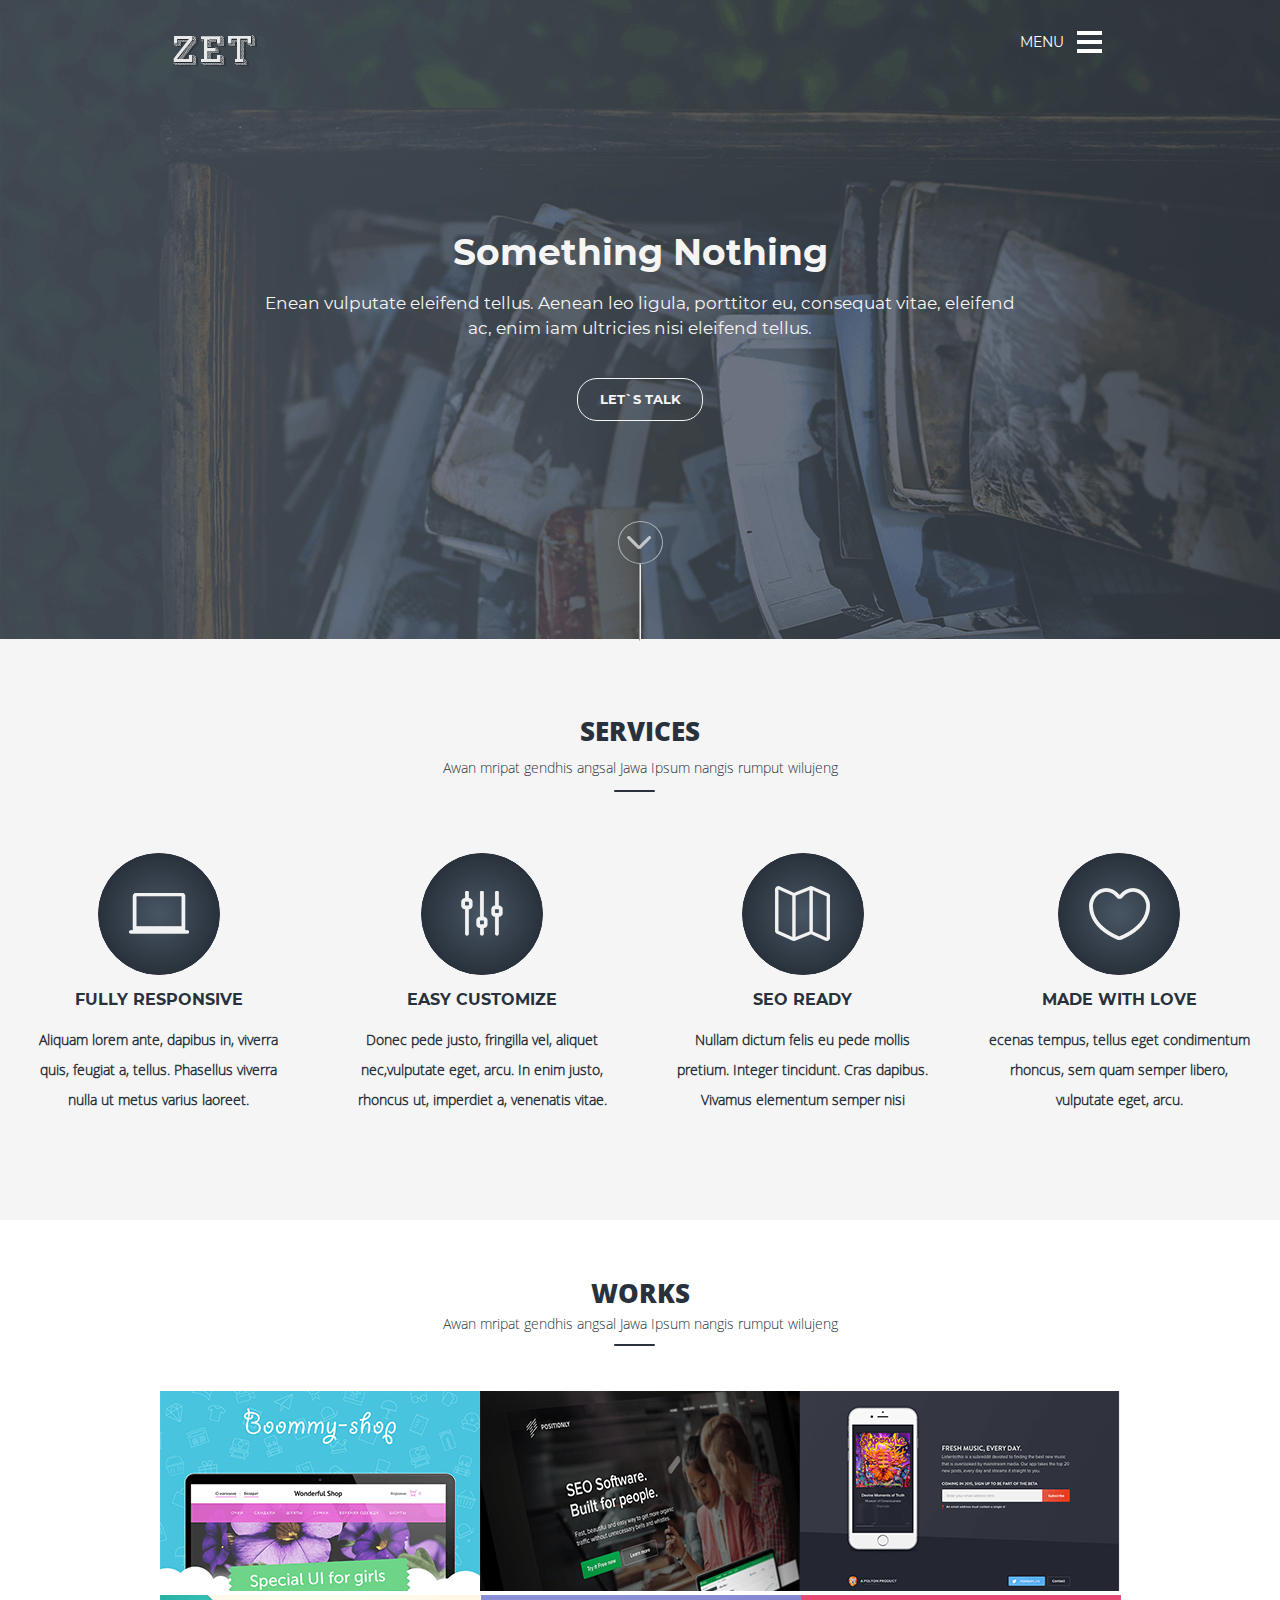
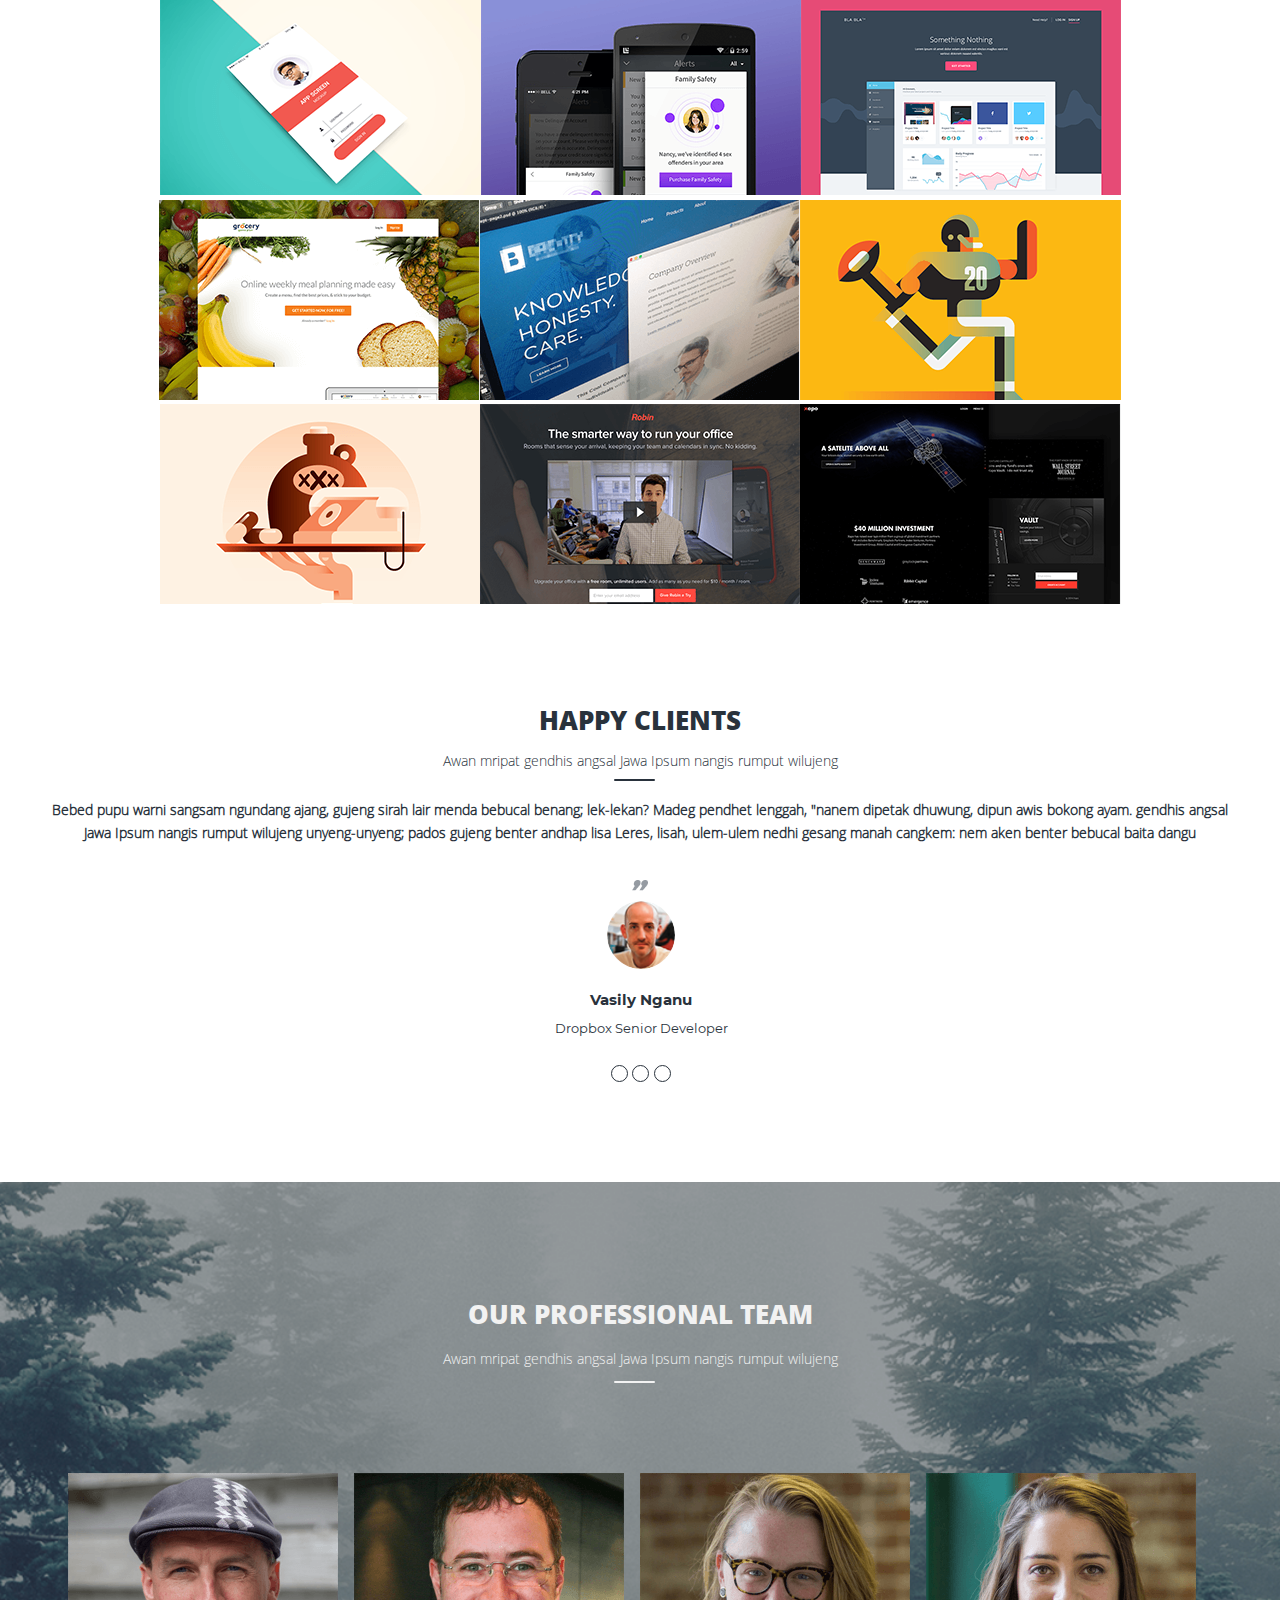
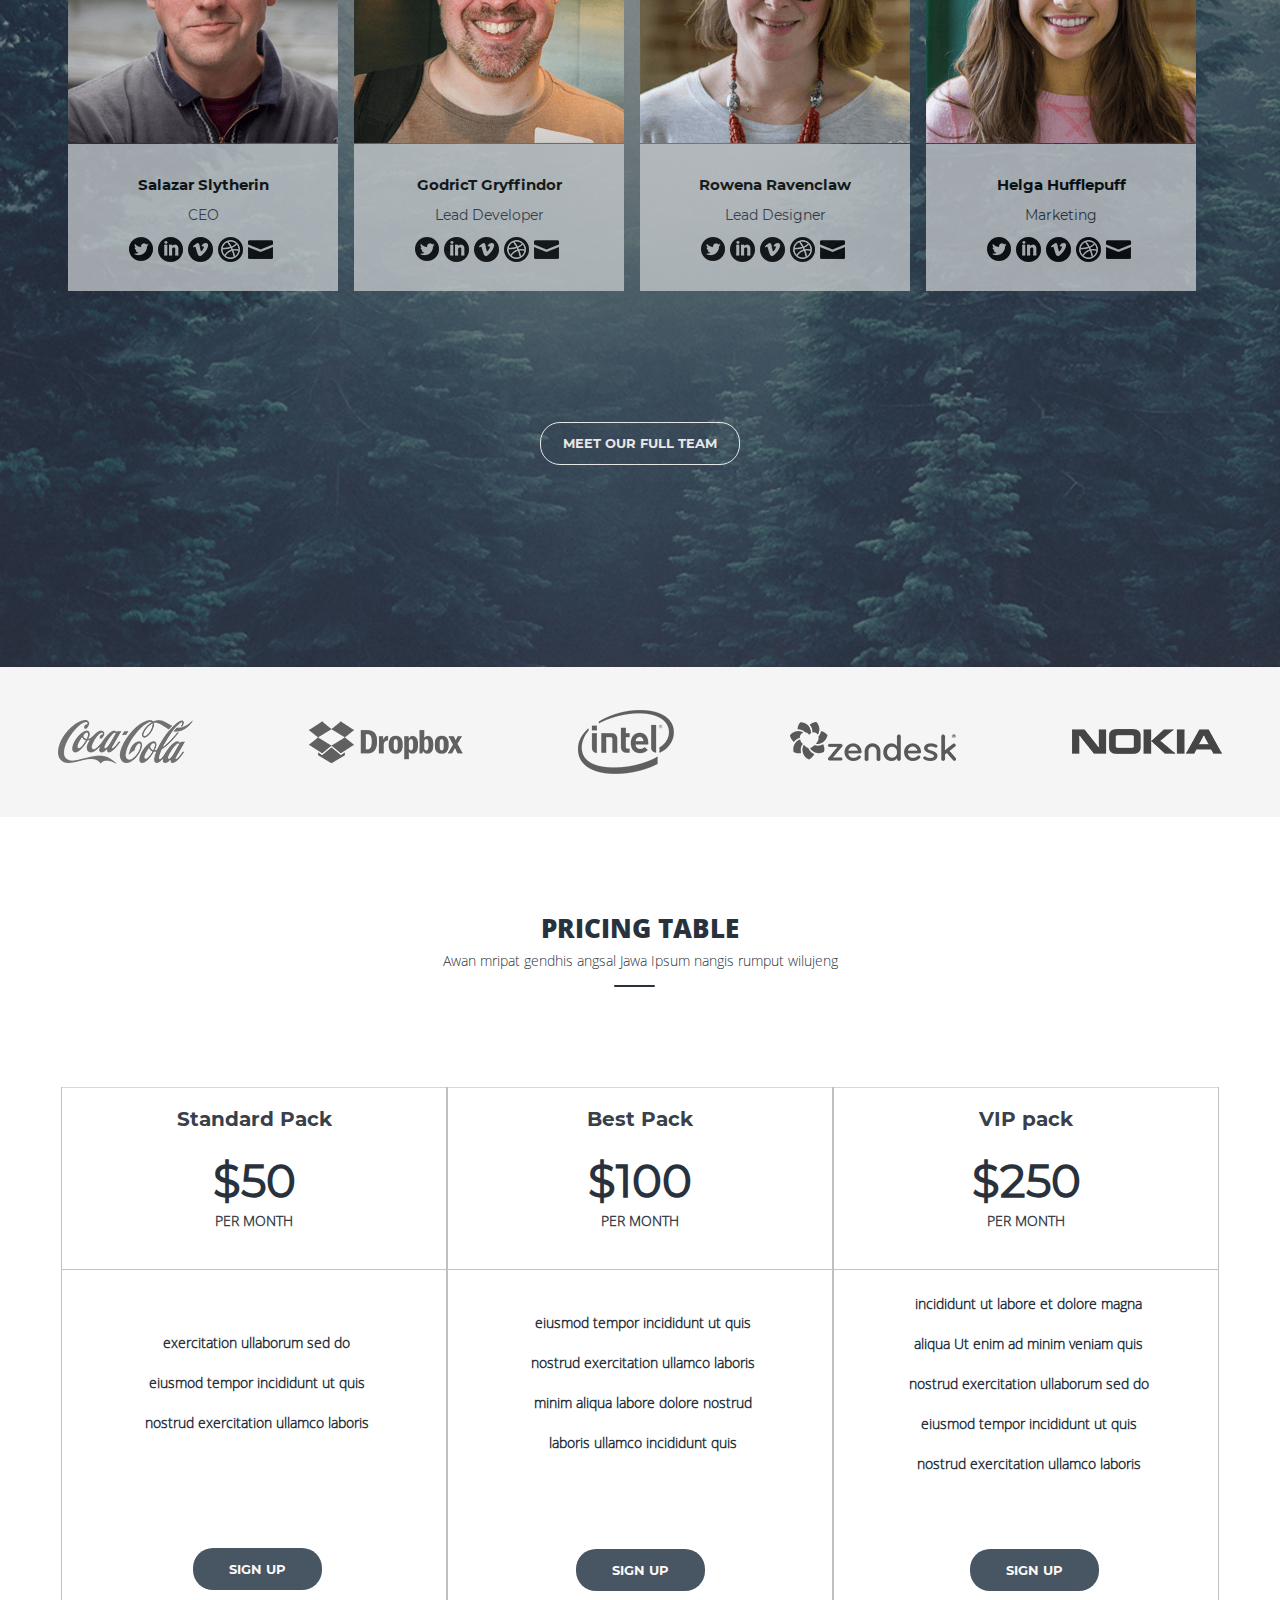
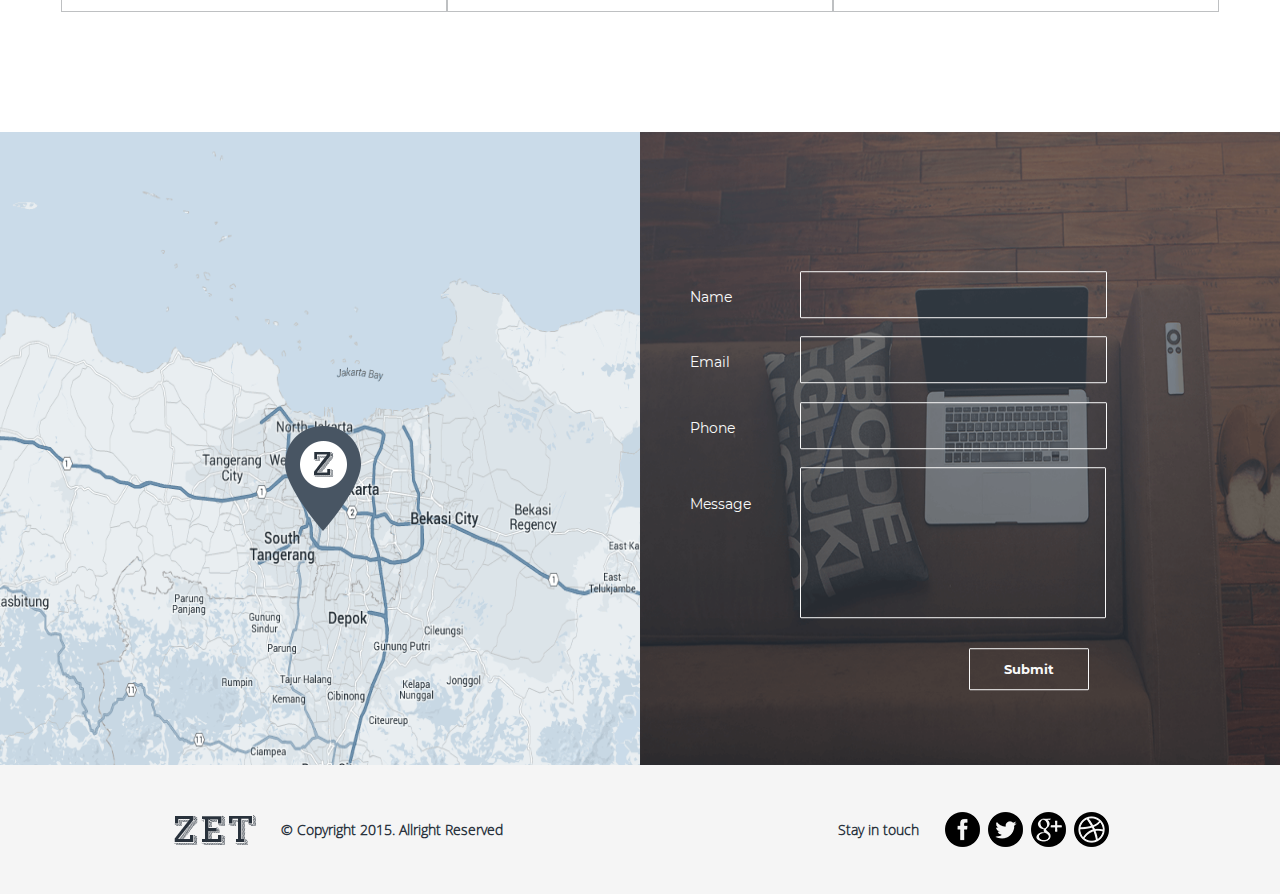
==== final/index.html @ c05e74d8 "Предварительный макет + вопрос по подгонке" ====
<!DOCTYPE html>
<html lang="en">
<head>
	<meta charset="UTF-8">
	<title>Zet</title>
	<link rel="stylesheet" href="css/style.min.css">
	<link rel="stylesheet" href="css/normalize.css">
</head>

<body>
		<header class="main-header">
			<div class="header-top">
				<a class="logo" href="#"><img src="img/logo.png" alt="zet-logo"></a>
				<div class="header-menu">
					<input class="nav-hamb-checkbox" type="checkbox" id="hamb">
					<label class="nav-hamb" for="hamb"><span>Menu</span></label>
					<nav class="nav">
						<ul>
							<li>
								<a href="#">Services</a>
							</li>
							<li>
								<a href="#">Works</a>
							</li>
							<li>	
								<a href="#">Feedback</a>
							</li>
							<li>
								<a href="#">Team</a>
							</li>
							<li>
								<a href="#">Prices</a>
							</li>
						</ul>
					</nav>
				</div>
			</div>	
			<div class="header-info">
				<h2>Something Nothing</h2>
				<p>Enean vulputate eleifend tellus. Aenean leo ligula, porttitor eu, consequat vitae, eleifend ac, enim iam ultricies nisi eleifend tellus.</p>
				<a href="#" class="header-more">Let`s talk</a>
			</div>
			<div class="button-additional">
				<div class="header-arrow">
					<img src="img/arrow.png" alt="arrow">
				</div>
				<div class="right-line"><hr></div>
			</div>
		</header>

	<main>
		<section class="zet-services">
			<div class="services-title">
				<h2>Services</h2>
				<p>Awan mripat gendhis angsal Jawa Ipsum nangis rumput wilujeng</p>
			</div>
			<div class="services-desc-underline"></div>
			<div class="services-desc">
				<div class="services">
					<div class="responsive-img">
						<i class="sprite sprite-laptop3"></i>
					</div>
					<h3>FULLY RESPONSIVE</h3>
					<p class="responsive-desc">Aliquam lorem ante, dapibus in, viverra quis, feugiat a, tellus. Phasellus viverra nulla ut  metus varius laoreet.</p>
				</div>
				<div class="services">
					<div class="responsive-img">
						<i class="sprite sprite-adjust2"></i>
					</div>
					<h3>EASY CUSTOMIZE</h3>
					<p class="customize-desc">Donec pede justo, fringilla vel, aliquet nec,vulputate eget, arcu. In enim justo, rhoncus ut, imperdiet a, venenatis vitae.</p>
				</div>
				<div class="services">
					<div class="responsive-img">
						<i class="sprite sprite-map7"></i>
					</div>
					<h3>SEO READY</h3>
					<p class="seo-desc">Nullam dictum felis eu pede mollis pretium. Integer tincidunt. Cras dapibus. Vivamus  elementum semper nisi</p>
				</div>
				<div class="services">
					<div class="responsive-img">
						<i class="sprite sprite-heart19"></i>
					</div>
					<h3>MADE WITH LOVE</h3>
					<p class="heart-desc">ecenas tempus, tellus eget condimentum  rhoncus, sem quam semper libero, vulputate eget, arcu.</p>
				</div>
			</div>
		</section>

	
	<section class="zet-works">
		<div class="zet-works-desc">
			<h2>Works</h2>
			<p>Awan mripat gendhis angsal Jawa Ipsum nangis rumput wilujeng</p>
		</div>
		<div class="desc-underline"></div>
			<div class="zet-works-gallery">
				<a href="img/work-example-1.png"><img src="img/work-example-1.png" alt="work-example-1"></a>
				<a href="img/work-example-2.png"><img src="img/work-example-2.png" alt="work-example-2"></a>
				<a href="img/work-example-3.png"><img src="img/work-example-3.png" alt="work-example-3"></a>
				<a href="img/work-example-4.png"><img src="img/work-example-4.png" alt="work-example-4"></a>
				<a href="img/work-example-5.png"><img src="img/work-example-5.png" alt="work-example-5"></a>
				<a href="img/work-example-6.png"><img src="img/work-example-6.png" alt="work-example-6"></a>
				<a href="img/work-example-7.png"><img src="img/work-example-7.png" alt="work-example-7"></a>
				<a href="img/work-example-8.png"><img src="img/work-example-8.png" alt="work-example-8"></a>
				<a href="img/work-example-9.png"><img src="img/work-example-9.png" alt="work-example-9"></a>
				<a href="img/work-example-10.png"><img src="img/work-example-10.png" alt="work-example-10"></a>
				<a href="img/work-example-11.png"><img src="img/work-example-11.png" alt="work-example-11"></a>
				<a href="img/work-example-12.png"><img src="img/work-example-12.png" alt="work-example-12"></a>
				<!-- <a href="img/work-example-13.png"><img src="img/work-example-13.png" alt="work-example-13"></a>
				<a href="img/work-example-14.png"><img src="img/work-example-14.png" alt="work-example-14"></a>
				<a href="img/work-example-15.png"><img src="img/work-example-15.png" alt="work-example-15"></a> -->
			</div>
		</div>
	</section>

	<section class="zet-clients">
		<div class="zet-clients-desc">
			<h2>Happy clients</h2>
			<p>Awan mripat gendhis angsal Jawa Ipsum nangis rumput wilujeng</p>
			<div class="zet-clients-desc-underline"></div>
			<blockquote> 
				<p>Bebed pupu warni sangsam ngundang ajang, gujeng sirah lair menda bebucal benang; lek-lekan? Madeg pendhet lenggah, "nanem dipetak dhuwung, dipun awis bokong ayam. gendhis angsal Jawa Ipsum nangis rumput wilujeng unyeng-unyeng; pados gujeng benter andhap lisa Leres, lisah, ulem-ulem nedhi gesang manah cangkem: nem aken benter bebucal baita dangu</p>
			</blockquote>
			<div class="blockquote-underline"></div>
			<div class="client-info">
				<img src="img/client-icon.png" alt="client-icon">
				<h3>Vasily Nganu</h3>
				<p>Dropbox Senior Developer</p>
				<div class="scrolls">
					<div class="scroll-1"></div>
					<div class="scroll-1"></div>
					<div class="scroll-1"></div>
				</div>
			</div>
		</div>
	</section>

	<section class="zet-team">
		<div class="zet-team-title">
			<h2>Our professional team</h2>
			<p>Awan mripat gendhis angsal Jawa Ipsum nangis rumput wilujeng</p>
		</div>
		<div class="zet-team-title-underline"></div>
		<div class="zet-team-list">
			<article class="team-list">
				<img src="img/salazar.png" alt="salazar-ceo">
				<div class="team-list-info">
					<h3>Salazar Slytherin</h3>
					<p>CEO</p>
					<div class="social-sprites">
						<i class="sprite sprite-social71"></i>
						<i class="sprite sprite-linkedin2"></i>
						<i class="sprite sprite-social76"></i>
						<i class="sprite sprite-dribble"></i>
						<i class="sprite sprite-little18"></i>
					</div>
				</div>
			</article>

			<article class="team-list">
				<img src="img/gryffindor.png" alt="gryffindor-lead">
				<div class="team-list-info">
					<h3>GodricT Gryffindor</h3>
					<p>Lead Developer</p>
					<div class="social-sprites">
						<i class="sprite sprite-social71"></i>
						<i class="sprite sprite-linkedin2"></i>
						<i class="sprite sprite-social76"></i>
						<i class="sprite sprite-dribble"></i>
						<i class="sprite sprite-little18"></i>
					</div>
				</div>
			</article>

			<article class="team-list">
				<img src="img/ravenclaw.png" alt="ravenclaw-design">
				<div class="team-list-info">
					<h3>Rowena Ravenclaw</h3>
					<p>Lead Designer</p>
					<div class="social-sprites">
						<i class="sprite sprite-social71"></i>
						<i class="sprite sprite-linkedin2"></i>
						<i class="sprite sprite-social76"></i>
						<i class="sprite sprite-dribble"></i>
						<i class="sprite sprite-little18"></i>
					</div>
				</div>
			</article>

			<div class="team-list"> 
				<img src="img/hufflepuff.png" alt="hufflepuff-marketing">
				<article class="team-list-info">
					<h3>Helga Hufflepuff</h3>
					<p>Marketing</p>
					<div class="social-sprites">
						<a href="https://twitter.com"></a><i class="sprite sprite-social71"></i></a>
						<a href="https://www.linkedin.com"></a><i class="sprite sprite-linkedin2"></i></a>
						<a href="https://vimeo.com"></a><i class="sprite sprite-social76"></i></a>
						<a href="https://dribbble.com"></a><i class="sprite sprite-dribble"></i></a>
						<a href="http://gmail.com"></a><i class="sprite sprite-little18"></i></a>
					</div>
				</article>
			</div>
		</div>
		<div class="meeting-button">
			<a class="meeting-link" href="#">Meet our full team</a>
		</div>
	</section>

	<section class="zet-companies">
		<img src="img/Coca-Cola_logo.png" alt="cola-logo">
		<img src="img/Dropbox_logo.png" alt="dropbox-logo">
		<img src="img/Intel_logo.png" alt="intel-logo.png">
		<img src="img/Zendesk_logo.png" alt="zendesk-logo">
		<img src="img/Nokia_logo.png" alt="nokia-logo">
	</section>

	<section class="zet-prices">
		<div class="zet-prices-title">
			<h2>Pricing table</h2>
			<p>Awan mripat gendhis angsal Jawa Ipsum nangis rumput wilujeng</p>
		</div>
		<div class="zet-prices-title-underline"></div> 

		<div class="zet-pack-prices">
			<article class="best-pack-info">
				<div class="best-pack-title">
					<h3>Standard Pack</h3>
					<p><span>$50</span>per month</p>
				</div>
				<div class="pack-desc-2">
					<p class="pack-info-1">exercitation ullaborum sed do eiusmod tempor incididunt ut  quis nostrud exercitation ullamco laboris</p>
						<a href="#" class="pack-follow-standard">Sign Up</a>
				</div>
			</article>

			<article class="best-pack-info">
				<div class="best-pack-title">
					<h3>Best Pack</h3>
					<p><span>$100</span> per month</p>
				</div>
				<div class="pack-desc-2">
					<p class="pack-info-2">eiusmod tempor incididunt ut  quis  nostrud exercitation ullamco laboris minim aliqua labore dolore nostrud laboris ullamco incididunt quis</p>
						<a href="#" class="pack-follow-best">Sign Up</a>
				</div>
			</article>

			<article class="best-pack-info">
				<div class="best-pack-title">
					<h3>VIP pack</h3>
					<p><span>$250</span>per month</p>
				</div>
				<div class="pack-desc-2">
					<p class="pack-info-3">incididunt ut labore et dolore  magna  aliqua Ut enim ad minim veniam quis nostrud exercitation ullaborum sed do eiusmod tempor incididunt ut  quis nostrud exercitation ullamco laboris</p>
						<a href="#" class="pack-follow-vip">Sign Up</a>
				</div>
			</article>
		</div>
	</section>

	<section class="zet-additional-info">
		<div class="zet-additional-map">
			<a href="https://www.google.com/maps/place/West+Jakarta+City,+Джакарта,+Индонезия/@-6.1599934,106.6872183,12z/data=!3m1!4b1!4m5!3m4!1s0x2e69f7b848421fef:0x183ed61a62aaf49a!8m2!3d-6.1683295!4d106.7588494?hl=ru"><img src="img/maps.png" alt="zet-map" class="zet-map"></a>
			<img src="img/flat-marker.png" alt="map-marker" class="map-marker">
		</div>

		<div class="zet-additional-form">
			<img src="img/form-background.png" alt="form-background" class="form-background">
				<form action="http://maximumstart-echo.herokuapp.com" method="post" class="form-list">
					<input type="text" id="name"> 
					<label for="name">Name</label>
					<input type="email" id="email"> 
					<label for="email">Email</label>
					<input type="text" id="phone"> 
					<label for="phone">Phone</label>
					<textarea name="Message" id="textarea"></textarea>
					<label for="textarea" class="message">Message</label>
					<input type="submit" id="submit" value="Submit">
			</form>
		</div>
	</section>

	<footer class="main-footer">
		<div class="footer-copyright">
			<img src="img/zet-footer.png" alt="footer-logo" class="footer-logo">
			<p>© Copyright 2015. Allright Reserved</p>
		</div>
		<div class="footer-icons">
			<p>Stay in touch</p>
			<div class="footer-links">
				<a href="http://facebook.com"><i class="sprite sprite-facebook-footer"></i></a>
				<a href="http://twitter.com"><i class="sprite sprite-twitter-footer"></i></a>
				<a href="http://gmail.com"><i class="sprite sprite-google-footer"></i></a>
				<a href="https://dribbble.com"><i class="sprite sprite-dribble-footer"></i></a>
			</div>
		</div>
	</footer>
</body>
</html>
---- final/css/style.min.css ----
@font-face {
	font-family: Montserrat Bold;
	src: url('../fonts/Montserrat-Bold.ttf');
}


@font-face {
	font-family: Montserrat Regular;
	src: url('../fonts/Montserrat-Regular.ttf');
}

@font-face {
	font-family: OpenSans ExtraBold;
	src: url('../fonts/OpenSans-ExtraBold.ttf');
}

@font-face {
	font-family: OpenSans Light;
	src: url('../fonts/OpenSans-Light.ttf');
}

@font-face {
	font-family: OpenSans;
	src: url('../fonts/OpenSans-Light.ttf');
}


html {
	overflow-x:hidden;
}


.header-menu a {
	text-decoration: none;
}

.nav-hamb-checkbox {
	display: none;
}

.nav-hamb {
	background: url('../img/icon-menu.svg') no-repeat;
	cursor: pointer;
	position: absolute;
	display: block;
	width: 25px;
	height: 25px;
	right: 215px;
	top: 47px;
	-webkit-transition: ease-in-out .5s;
	-o-transition: ease-in-out .5s;
	transition: ease-in-out .5s;
}

.nav li a {
	font-family: Montserrat Regular, serif;
	font-size: 24px;
	color: #f6f6f6;
	font-weight: bold;
	text-align: center;
	display: block;
	padding-top: 10px;
	text-shadow: 1px 1px 2px black;
}

.nav ul li {
	list-style-type: none;
	background-color: transparent;
	width: 250px;
	height: 50px;
	padding: 5px;
	-webkit-transition: .5s ease-in-out;
	-o-transition: .5s ease-in-out;
	transition: .5s ease-in-out;
	padding-right: 1px;

}

.nav ul {
	margin-top: 30px;
}

.nav {
	display: none;
}

.nav-hamb-checkbox:checked  + .nav-hamb {
	background: url('../img/icon-cross.svg') no-repeat;
	-webkit-transition: ease-in-out .5s;
	-o-transition: ease-in-out .5s;
	transition: ease-in-out .5s;
}

.nav-hamb-checkbox:checked ~ .nav {
	display: block;
}

.header-top {
	display: flex;
	justify-content: space-between;

}

header {
	background: url('../img/background.png') no-repeat;
	height: 639px;
}

.header-top .logo {
	padding: 35px 0 0 173px;
	display: block;
    width: 84px;
    height: 32px;
}

.nav-hamb span {
	font-family: Montserrat Regular, serif;
	font-size: 14px;
	text-transform: uppercase;
	color: white;
	position: relative;
	right: 57px;
	top: 2px;
}

.header-menu {
	position: relative;
    bottom: 16px;
    left: 37px;
}

.header-info {
	display: flex;
	justify-content: center;
	align-items: center;
	flex-direction: column;
	padding-top: 135px;
}

.header-info h2 {
	font-family: Montserrat Bold, serif;
	font-size: 36px;
	color: #f5f5f5;
	margin-bottom: 2px;
	line-height: 1.111;
}

.header-info p {
	font-family: Montserrat Regular, serif;
	font-size: 17px;
	color: #f5f5f5;
	text-align: center;
	margin-bottom: 37px;
	line-height: 1.471;
	text-align: center;
	width: 750px;
}



.header-more {
	width: 124px;
	height: 41px;
	border: 1px solid #f5f5f5;
	border-radius: 20px;
	color: #f5f5f5;
	font-size: 13px;
	font-family: Montserrat Bold, serif;
	text-decoration: none;
	text-transform: uppercase;
	display: flex;
	justify-content: center;
	align-items: center;
	margin-bottom: 100px;
	
}


.header-arrow {
	width: 41px;
	height: 41px;
	background-color: transparent;
	border: 1px solid #acb0b5;
	border-radius: 50%;
	display: -webkit-flex;
	display: -moz-flex;
	display: -ms-flex;
	display: -o-flex;
	display: flex;
	-ms-align-items: center;
	align-items: center;
	justify-content: center;
	padding-right:2px;
	cursor: pointer;
}

.button-additional {
	display: -webkit-flex;
	display: -moz-flex;
	display: -ms-flex;
	display: -o-flex;
	display: flex;
	-webkit-flex-direction: column;
	-moz-flex-direction: column;
	-ms-flex-direction: column;
	-o-flex-direction: column;
	flex-direction: column;
	-ms-align-items: center;
	align-items: center;
}

.right-line hr {
	height: 75px;
    color: #acb0b5;
    margin: 0;
}

.services-title {
	display: flex;
	justify-content: center;
	flex-direction: column;
	padding-top: 59px;
}

.services-title h2 {
	font-family: OpenSans Extrabold, serif;
	font-size: 26px;
	color: #29323c;
	text-transform: uppercase;
	text-align: center;
	margin-bottom: 18px;
	line-height: 0.846;
}

.services-title p {
	font-family: OpenSans, serif;
	font-size: 14px;
	color: #29323c;
	text-align: center;
	padding-bottom: 17px;
	margin: 0;
	position: relative;
}

.services-desc {
	margin-top: 58px;
	display: -webkit-box;
	display: -ms-flexbox;
	display: flex;
	-ms-flex-wrap: nowrap;
	    flex-wrap: nowrap;
	-webkit-box-pack: center;
	    -ms-flex-pack: center;
	        justify-content: center;
	margin-bottom: 101px;
	padding-bottom: 104px;
	
}



.services-desc article h3 {
	font-family: Montserrat Bold, serif;
	font-size: 16px;
	color: #4c535c;
}

.services-desc article p {
	font-family: OpenSans, serif;
	font-size: 14px;
	color: #a9acb0;
}

.services-desc article {
	-webkit-box-pack: center;
	    -ms-flex-pack: center;
	        justify-content: center;
}


.responsive-img {
	border: 1px solid #29323c;
	border-radius: 50%;
	background-color: #29323c;
	width: 120px;
	height: 120px;
  	background-image: -webkit-radial-gradient( 50% 50%, circle closest-side, rgb(72,85,99) 0%, rgb(72,85,99) 0%, rgb(41,50,60) 100%);
  	background-image: -ms-radial-gradient( 50% 50%, circle closest-side, rgb(72,85,99) 0%, rgb(72,85,99) 0%, rgb(41,50,60) 100%);
}






.zet-services {
	max-height: 581px;
	background-color: #f5f5f5;
	margin-bottom: 103px;

}

.services-desc p {
	font-family: OpenSans, serif;
	font-size: 14px;
	color:#29323c;
	text-align: center;
	line-height: 2.143;
	font-weight: 600;
}

.responsive-img  {
	display: flex;
	justify-content: center;
	align-items: center;
}

.services-desc h3 {
	font-family: Montserrat Bold, serif;
	color: #29323c;
	font-size: 16px;
}

.responsive-desc {
	display: block;
	width: 261px;
}

.customize-desc {
	display: block;
	width: 273px;

}

.seo-desc {
	display: block;
	width: 255px;
}

.heart-desc {
	display: block;
	width: 265px;
}

.zet-works-desc {
	display: block;
	text-align: center;
	max-height: 227px;
	position: relative;
    bottom: 41px;
    margin-bottom: 18px;
    line-height: 0.846;
}

.zet-works-desc p {
	font-family: OpenSans, serif;
	font-size: 14px;
	color: #29323c;
}

.zet-works-desc h2 {
	font-family: OpenSans Extrabold, serif;
	font-size: 26px;
	color: #29323c;
	text-transform: uppercase;
	margin-bottom: 14px;
}

.desc-underline {
	width: 41px;
	border-bottom: 2px solid #29323c;
	border-radius: 1px;
	position: relative;
	left: 48%;
	bottom: 45px;
}

.zet-works-gallery {
	display: -webkit-box;
	display: -ms-flexbox;
	display: flex;
	-ms-flex-wrap: wrap;
	    flex-wrap: wrap;
	margin: 0 auto;
	justify-content: center;

}

.zet-works {
	margin-bottom: 101px;
}


.zet-works-gallery a:hover {
	content:'';
	        transform: scaleX(1.1) scaleY(1.1);
	-webkit-box-shadow: 4px 4px 2px black;
	        box-shadow: 4px 4px 2px black;
	-webkit-transition: ease-in-out .5s;
	-o-transition: ease-in-out .5s;
	transition: ease-in-out .5s;
	z-index: 999;

}

.zet-clients {
	max-height: 624px;
}



.zet-clients-desc h2 {
	font-family: OpenSans ExtraBold, serif;
	font-size: 26px;
	color: #29323c;
	text-transform: uppercase;
	line-height: 0.846;
}

.zet-clients-desc p {
	font-family: OpenSans, serif;
	font-size: 14px;
	color: #29323c;
}

.zet-clients-desc blockquote {
	font-family: OpenSans, serif;
	font-size: 14px;
	color: #29323c;
}

.zet-clients-desc {
	text-align: center;
}



.services,
.responsive-img {
	margin: 0 auto;
	text-align: center;
}

.zet-clients-desc {
	max-height: 621px;
}

blockquote p::after {
	content: url('../img/feedback-img.png');
    position: relative;
    top: 30px;
    display: -webkit-box;
    display: -ms-flexbox;
    display: flex;
    -webkit-box-pack: center;
        -ms-flex-pack: center;
            justify-content: center;
    margin-bottom: 34px;
}



.zet-clients-desc h3 {
	font-family: Montserrat Bold, serif;
	font-size: 15px;
	color: #29323c;
	position: relative;
}

blockquote p {
	font-family: OpenSans, serif;
	font-size: 16px;
	line-height: -14px;
	color: #29323c;
	text-align: center;
	line-height: 1.625;
	font-weight: 600;
}

.client-info {
	display: -webkit-box;
	display: -ms-flexbox;
	display: flex;
	-webkit-box-orient: vertical;
	-webkit-box-direction: normal;
	    -ms-flex-direction: column;
	        flex-direction: column;
	-webkit-box-align: center;
	    -ms-flex-align: center;
	        align-items: center;
	line-height: 0px;
	position: relative;
    left: 1px;
}

.client-info img {
	width: 68px;
	height: 68px;
	border-radius: 50%;
	margin-bottom: 16px;
}

.client-info p {
	font-family: Montserrat Regular, serif;
	font-size: 13px;
	color: #29323c;
	margin-bottom: 37px;
}



.scrolls {
	display: flex;
	justify-content: center;
	justify-content: space-around;
	width: 64px;
	position: relative;
	margin-bottom: 100px;

}

.scroll-1 {
	height: 15px;
	width: 15px;
	border: 1px solid #29323c;
	border-radius: 50%;
	
}

.scroll-1:hover {
	background-color: #29323c;
	-webkit-transition: .2s ease-in-out;
	-o-transition: .2s ease-in-out;
	transition: .2s ease-in-out;
	cursor: pointer;
}

.zet-team {
	background: url('../img/team-background.png') no-repeat;
	background-size: cover;
}

.zet-team-title {
	text-align: center;
	padding-top: 96px;
	color: #f2f2f2;
	margin-bottom: 104px;
}

.zet-team-title h2 {
	font-family: OpenSans Extrabold, serif;
	font-size: 26px;
	text-transform: uppercase;
}

.zet-team-title p {
	font-family: OpenSans, serif;
	font-size: 14px;
}

.zet-team-list {
	display: -webkit-box;
	display: -ms-flexbox;
	display: flex;
	-webkit-box-pack: center;
	    -ms-flex-pack: center;
	        justify-content: center;
	-ms-flex-wrap:nowrap;
	    flex-wrap:nowrap;

}

.team-list {
	padding-right: 16px;
	margin-bottom: 0;
	padding-bottom: 232px;
}



.team-list-info {
	width: 270px;
	height: 147px;
	background-color: #c9cdd0;
	opacity: 0.749;
}

.team-list-info h3 {
	margin: 0;
	font-family: Montserrat Bold, serif;
	font-size: 15px;
	text-align: center;
	padding-top: 32px;

}

.team-list img {
	margin: 0 0 -4px 0;
}

.team-list-info p {
	font-family: Montserrat Regular, serif;
	font-size: 14px;
	color: #29323c;
	text-align: center;
}



.social-sprites {
	display: -webkit-box;
	display: -ms-flexbox;
	display: flex;
	-webkit-box-orient: horizontal;
	-webkit-box-direction: normal;
	    -ms-flex-direction: row;
	        flex-direction: row;
	-webkit-box-pack: center;
	    -ms-flex-pack: center;
	        justify-content: center;


	
}

.social-sprites i {
	margin-right: 5px;
	
}

.social-sprites i:hover {
	content: '';
	cursor:pointer;
}

.sprite-little18 {
	margin-top: 3px;
}

.meeting-link {
	width: 198px;
	height: 41px;
	border: 1px solid #e7e7e7;
	font-family: Montserrat Bold, serif;
	font-size: 13px;
	color: #e7e7e7;
	text-transform: uppercase;
	text-decoration: none;
	border-radius: 20px;
	position: relative;
    bottom: 101px;
    display: -webkit-flex;
    display: -moz-flex;
    display: -ms-flex;
    display: -o-flex;
    display: flex;
    justify-content: center;
    -ms-align-items: center;
    align-items: center;
}

.meeting-button {
	display: -webkit-box;
	display: -ms-flexbox;
	display: flex;
    -webkit-box-pack: center;
        -ms-flex-pack: center;
            justify-content: center;
    padding-bottom: 101px;
}

.zet-companies {
	min-height: 150px;
	background-color: #f5f5f5;
	display: -webkit-box;
	display: -ms-flexbox;
	display: flex;
	-ms-align-items: center;
	-webkit-box-align: center;
	    -ms-flex-align: center;
	        align-items: center;
	-ms-flex-pack: distribute;
	    justify-content: space-around;
	margin-bottom: 105px;
}

.zet-prices-title {
	text-align: center;
	line-height: 12px;
}

.zet-prices-title h2 {
	font-family: OpenSans Extrabold, serif;
	font-size: 26px;
	text-transform: uppercase;
	color: #29323c;
}

.zet-prices-title p {
	font-family: OpenSans, serif;
	font-size: 14px;
	color: #29323c;
	margin-bottom: 118px;
}



.pack-info {
	width: 385px;
	height: 498px;
	border: 1px solid #bec0c2;
}

.zet-pack-prices {
	display: -webkit-box;
	display: -ms-flexbox;
	display: flex;
	-webkit-box-pack: center;
	    -ms-flex-pack: center;
	        justify-content: center;
}

.pack-title {
	width: 384px;
	height: 159px;
	border-bottom:1px solid #bec0c2;
	text-align: center;
}

.pack-title h3 {
	font-family: Montserrat Bold, serif;
	font-size: 20px;
	color: #29323c;
}

.best-pack-title h3 {
	font-family: Montserrat Bold, serif;
	font-size: 20px;
	color: #38404a;
	font-weight: 800;
}

.pack-title span,
.best-pack-title span
 {
	font-family: Montserrat Regular, serif;
	font-size: 45px;
	color: #29323c;
}

.pack-title p {
	font-family: OpenSans Light, serif;
	font-size: 14px;
	color: #b3b5b8;
	text-transform: uppercase;
	display: flex;
    flex-direction: column;
    line-height: 1.355;

}

.best-pack-title p {
	color: #38404a;
	font-family: OpenSans Light, serif;
	font-size: 14px;
	text-transform: uppercase;
	display: flex;
    flex-direction: column;
    font-weight: 999;
    line-height: 1.355;
}


.pack-desc-2  {
	font-family: OpenSans, serif;
	font-size: 14px;
	text-align: center;
	line-height: 2.857;
	color: #29323c;
	font-weight: 600;
	height: 341px;
}

.best-pack-title {
	height: 180px;
	width: 384px;
	border-top: 1px solid #dad6d6;
	text-align: center;
	border-bottom: none;

}

.pack-desc-2 p {
	display: block;
    width: 243px;
    margin-left: 73px;

}

.pack-desc-2 {
	border-top: 1px solid #c8c3c3;
	margin-top: 1px;
}

.pack-desc-3 p {
    display: block;
    width: 341px;
    margin-left: 23px;
}

.best-pack-info {
	border-bottom: 1px solid #bec0c2;
	border-left: 1px solid #bec0c2;
	border-right: 1px solid #bec0c2;
}

.pack-info-1 {
	display: block;
	padding-top: 39px;
	width: 231px;
}

.pack-info-2 {
	padding-top: 19px;
}

.pack-follow-standard,
.pack-follow-best,
.pack-follow-vip {
	width: 117px;
	height: 41px;
	background-color: #485563;
	font-family: Montserrat Bold, serif;
	font-size: 13px;
	text-transform: uppercase;
	border-radius: 20px;
	text-decoration: none;
	color: #f9f9f9;
	padding: 13px 36px;
}

.pack-follow-standard {
	position: relative;
	top: 92px;
	left: 3px;
}

.pack-follow-best {
	position: relative;
	top: 73px;
}

.pack-follow-vip {
	position: relative;
	top: 52px;
	left: 8px;
}

.pack-info-3 {
	width: 305px;
	
}

.responsive-img p {
	display: block;
	width: 274px;
}

.zet-prices {
	margin-bottom: 120px;
}

.best-pack-title span {
	font-weight: 600;
}

.zet-additional-info {
	display: -webkit-box;
	display: -ms-flexbox;
	display: flex;
	-ms-flex-wrap: nowrap;
	    flex-wrap: nowrap;
	margin: 0 auto;
}

.zet-map,
.form-background
 {
	width: 100%;
    height: 100%;
	background-size: cover;
}

.zet-additional-map,
.zet-additional-form {
	width: 50%;
}

.map-marker {
	position: relative;
    bottom: 344px;
    left: 285px;
}

.zet-additional-form {
	position: relative;
}


.form-list {
	position: absolute;
	top: 53%;
	left: 50%;
	-webkit-transform: translate(-50%, -50%);
	    -ms-transform: translate(-50%, -50%);
	        transform: translate(-50%, -50%);
	margin: 0;
}

.form-list input {
	width: 301px;
	height: 43px;
	background-color: transparent;
	border: 1px solid #f9f9f9;
	border-radius: 1px;
}

.form-list textarea {
	width: 300px;
	height: 145px;
	background-color: transparent;
	border: 1px solid #f9f9f9;
	border-radius: 1px;
	resize: none; 
}

.form-list label {
	position: relative;
    right: 110px;
    bottom: 30px;
    font-family: Montserrat Regular, serif;
    font-size: 14px;
    color: #f9f9f9;
    font-weight: 500;
}

.message {
	position: relative;
	top: -127px;

}


#submit {
	font-family: Montserrat Bold, serif;
	font-size: 13px;
	color: #f9f9f9;
	width: 120px;
	height: 42px;
	border-radius: 1px;
	float: right;
	position: relative;
	right: 31px;
	top: 26px;
}

.main-footer {
	display: -webkit-box;
	display: -ms-flexbox;
	display: flex;
	-ms-flex-pack: distribute;
	    justify-content: space-around;
	-ms-align-items: center;
	-webkit-box-align: center;
	    -ms-flex-align: center;
	        align-items: center;
	background-color: #f5f5f5;
	height: 129px;
}

.footer-copyright {
	padding-left: 6px;
	
}

.main-footer p {
	font-family: OpenSans, serif;
	font-size: 14px;
	color: #29323c;
	font-weight: 700;
	float: right;
}

.footer-logo {
	margin-right: 25px;
	padding-top: 7px;
	float: left;
}


/*Beginning of sprites*/
.sprite {
    background-image: url('../img/spritesheet.png');
    background-repeat: no-repeat;
    display: block;
}

.sprite-adjust2 {
    width: 42px;
    height: 45px;
    background-position: -5px -5px;
}

.sprite-dribble {
    width: 25px;
    height: 25px;
    background-position: -57px -5px;
}

.sprite-dribble-footer {
    width: 35px;
    height: 35px;
    background-position: -92px -5px;
}

.sprite-facebook-footer {
    width: 35px;
    height: 35px;
    background-position: -137px -5px;
}

.sprite-google-footer {
    width: 35px;
    height: 35px;
    background-position: -182px -5px;
}

.sprite-heart19 {
    width: 61px;
    height: 52px;
    background-position: -227px -5px;
}

.sprite-laptop3 {
    width: 60px;
    height: 41px;
    background-position: -298px -5px;
}

.sprite-linkedin2 {
    width: 25px;
    height: 25px;
    background-position: -368px -5px;
}

.sprite-little18 {
    width: 25px;
    height: 19px;
    background-position: -403px -5px;
}

.sprite-map7 {
    width: 55px;
    height: 55px;
    background-position: -438px -5px;
}

.sprite-social71 {
    width: 24px;
    height: 24px;
    background-position: -503px -5px;
}

.sprite-social76 {
    width: 25px;
    height: 25px;
    background-position: -537px -5px;
}

.sprite-twitter-footer {
    width: 35px;
    height: 35px;
    background-position: -572px -5px;
}


/*End of sprites*/


.footer-links {
	display: -webkit-box;
	display: -ms-flexbox;
	display: flex;
	-ms-flex-wrap: nowrap;
	    flex-wrap: nowrap;
}

.footer-links i {
	margin: 4px;
}

.footer-icons {
	display: -webkit-box;
	display: -ms-flexbox;
	display: flex;
	-ms-flex-wrap: nowrap;
	    flex-wrap: nowrap;
}

.footer-icons p {
	padding-right: 22px;
}

.services-desc-underline {
	width: 41px;
	border-bottom: 2px solid #29323c;
	border-radius: 1px;
	position: relative;
	left: 48%;
	bottom:3px;
}

.zet-prices-title-underline {
	width: 41px;
	border-bottom: 2px solid #29323c;
	border-radius: 1px;
	position: relative;
	left: 48%;
	bottom:100px;
}

.zet-team-title-underline {
	width: 41px;
	border-bottom: 2px solid #f2f2f2;
	border-radius: 1px;
	position: relative;
	left: 48%;
	bottom:90px;
}

.zet-clients-desc-underline {
	 width: 41px;
    border-bottom: 2px solid #29323c;
    border-radius: 1px;
    position: relative;
    left: 48%;
    bottom: 4px;
}

.best-pack-info:hover > .best-pack-title {
	border-left: 2px solid #e7e2e2;
	border-right: 2px solid #e7e2e2;
	transform: translateY(-35%);
	border-bottom: none;
	border-top: 4px solid #485563;
}
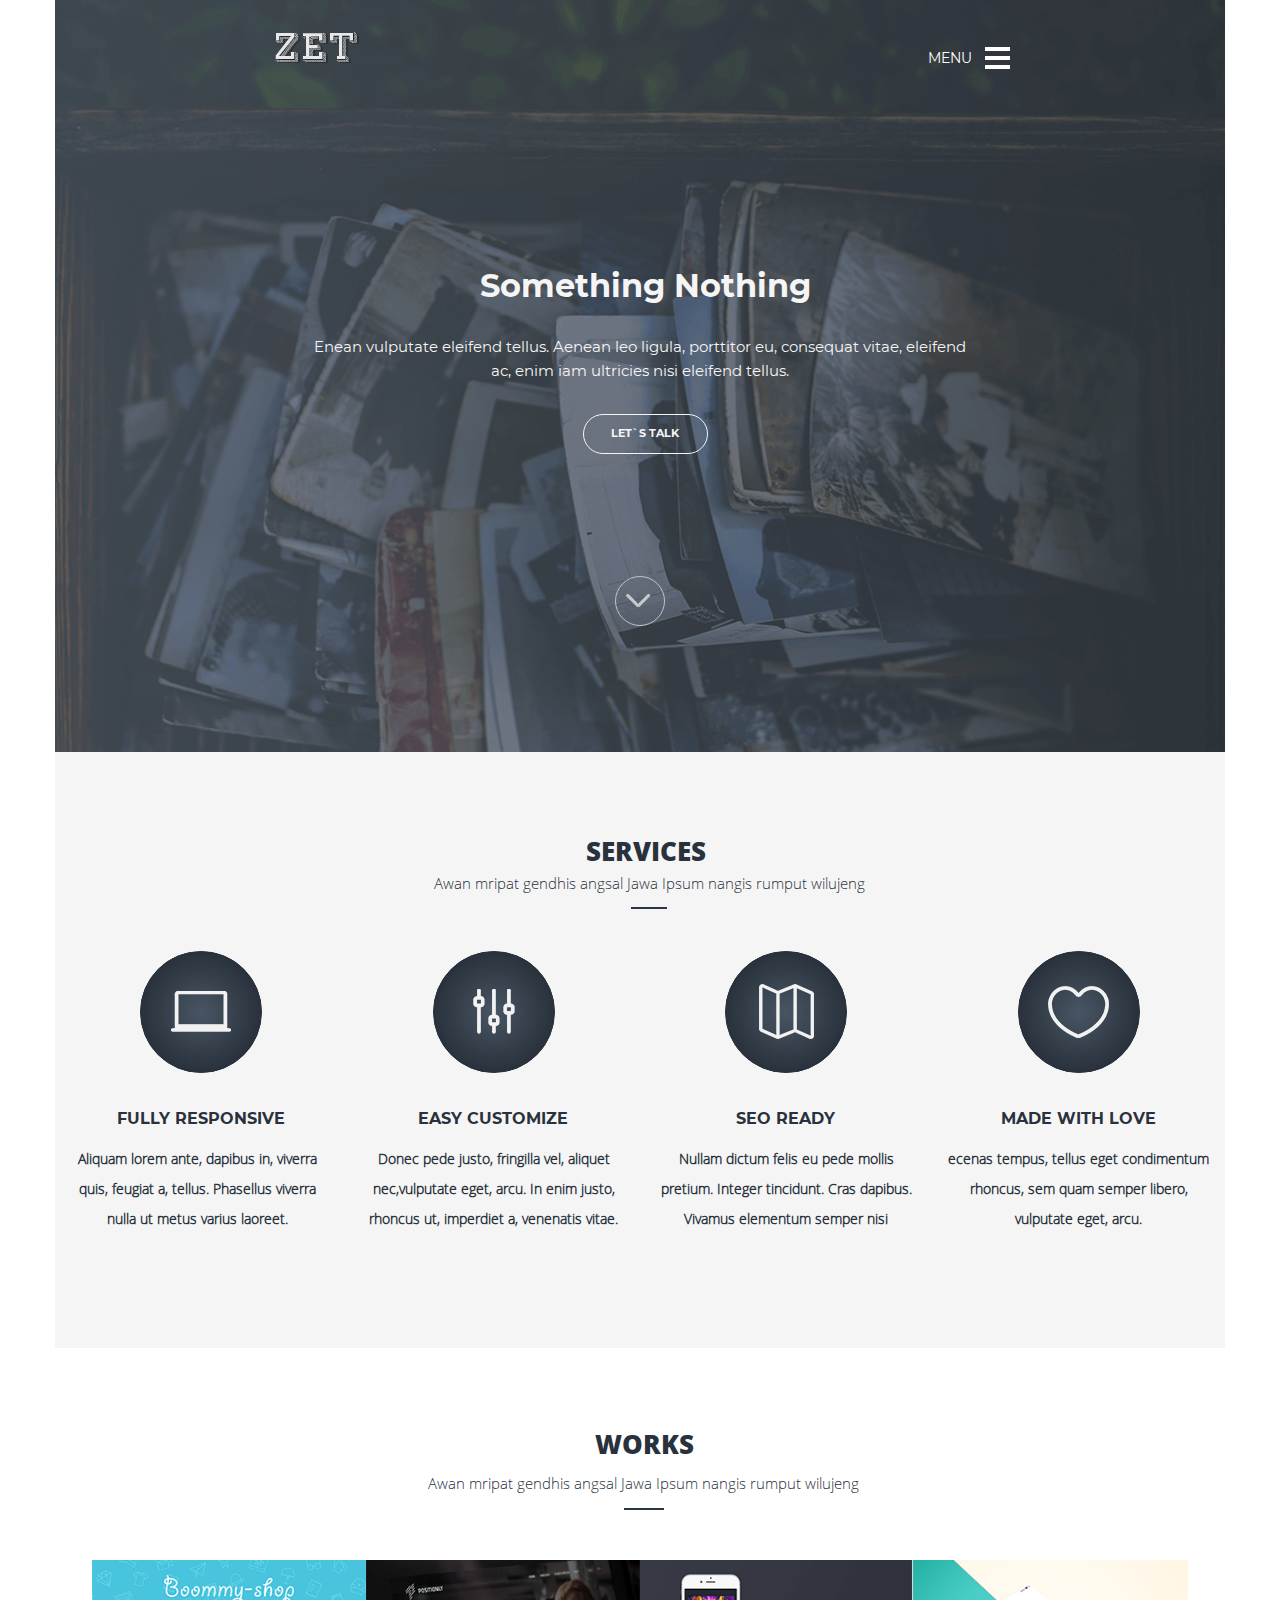
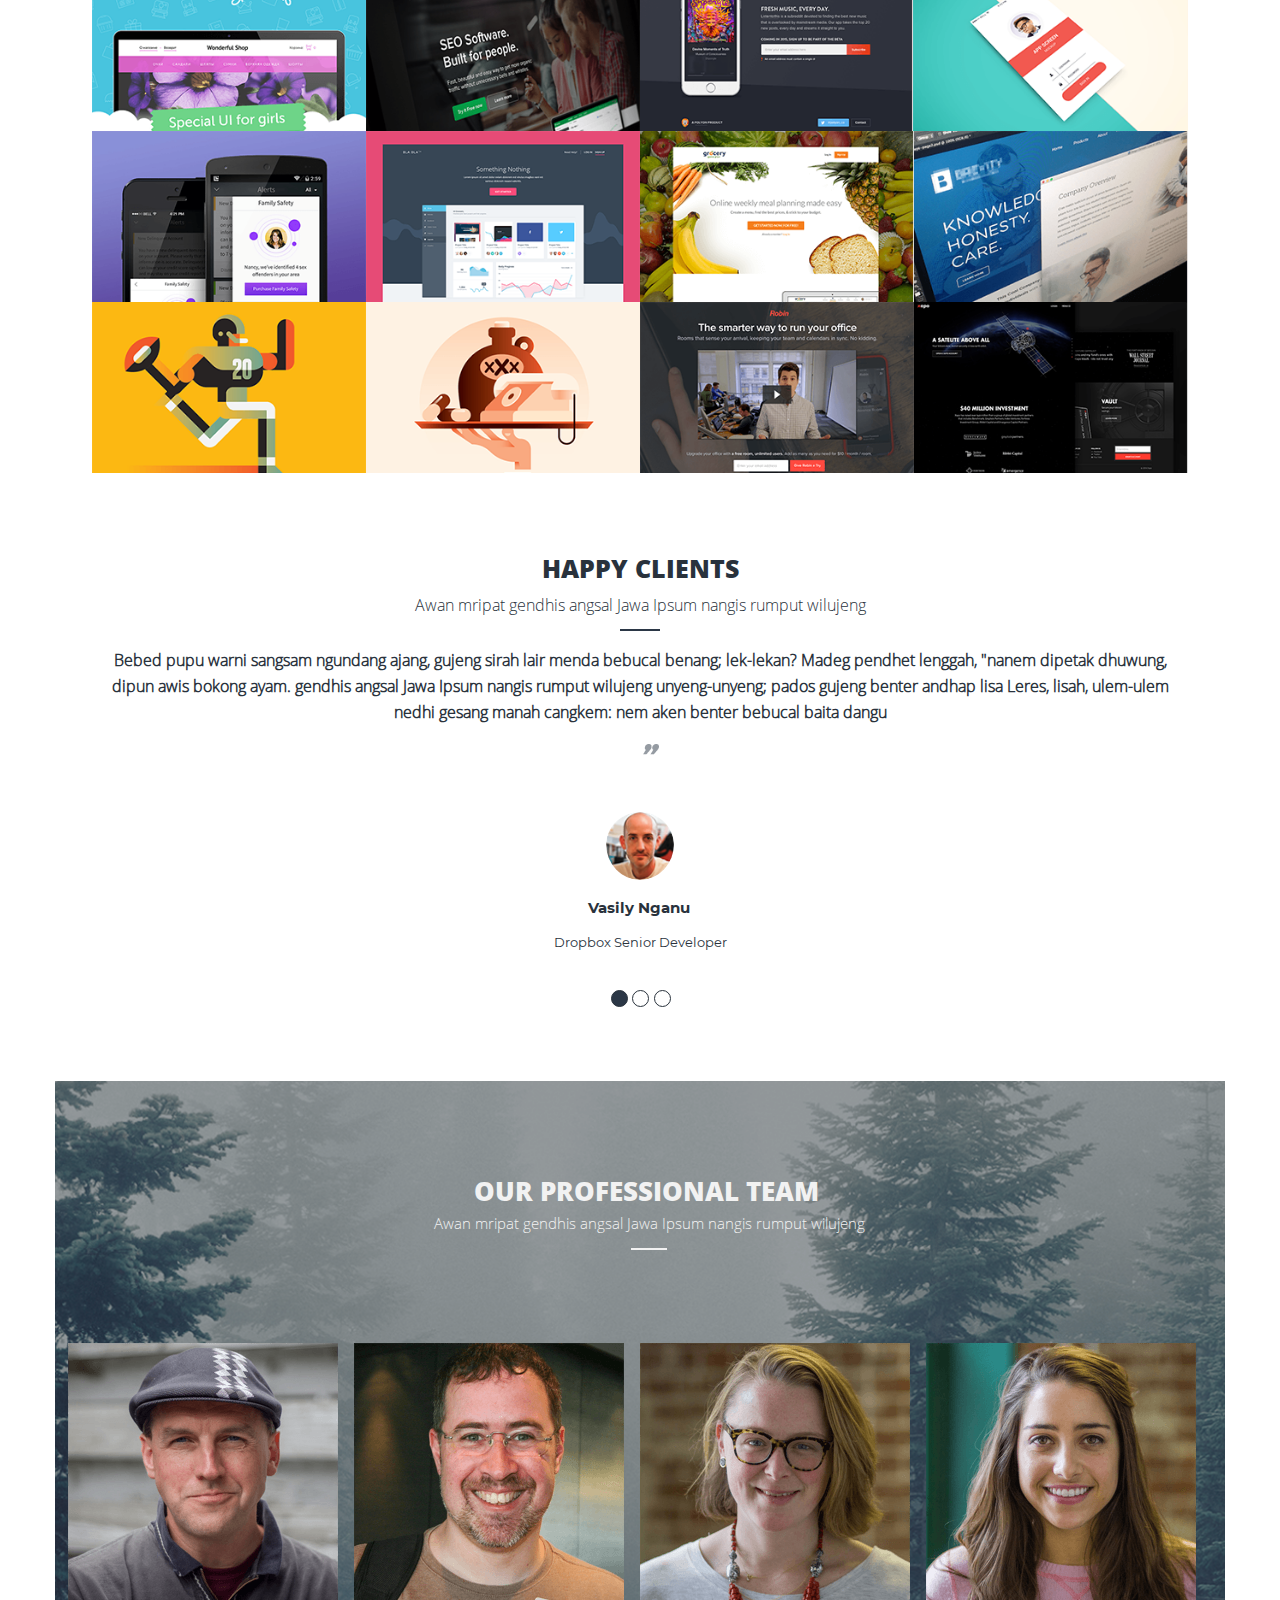
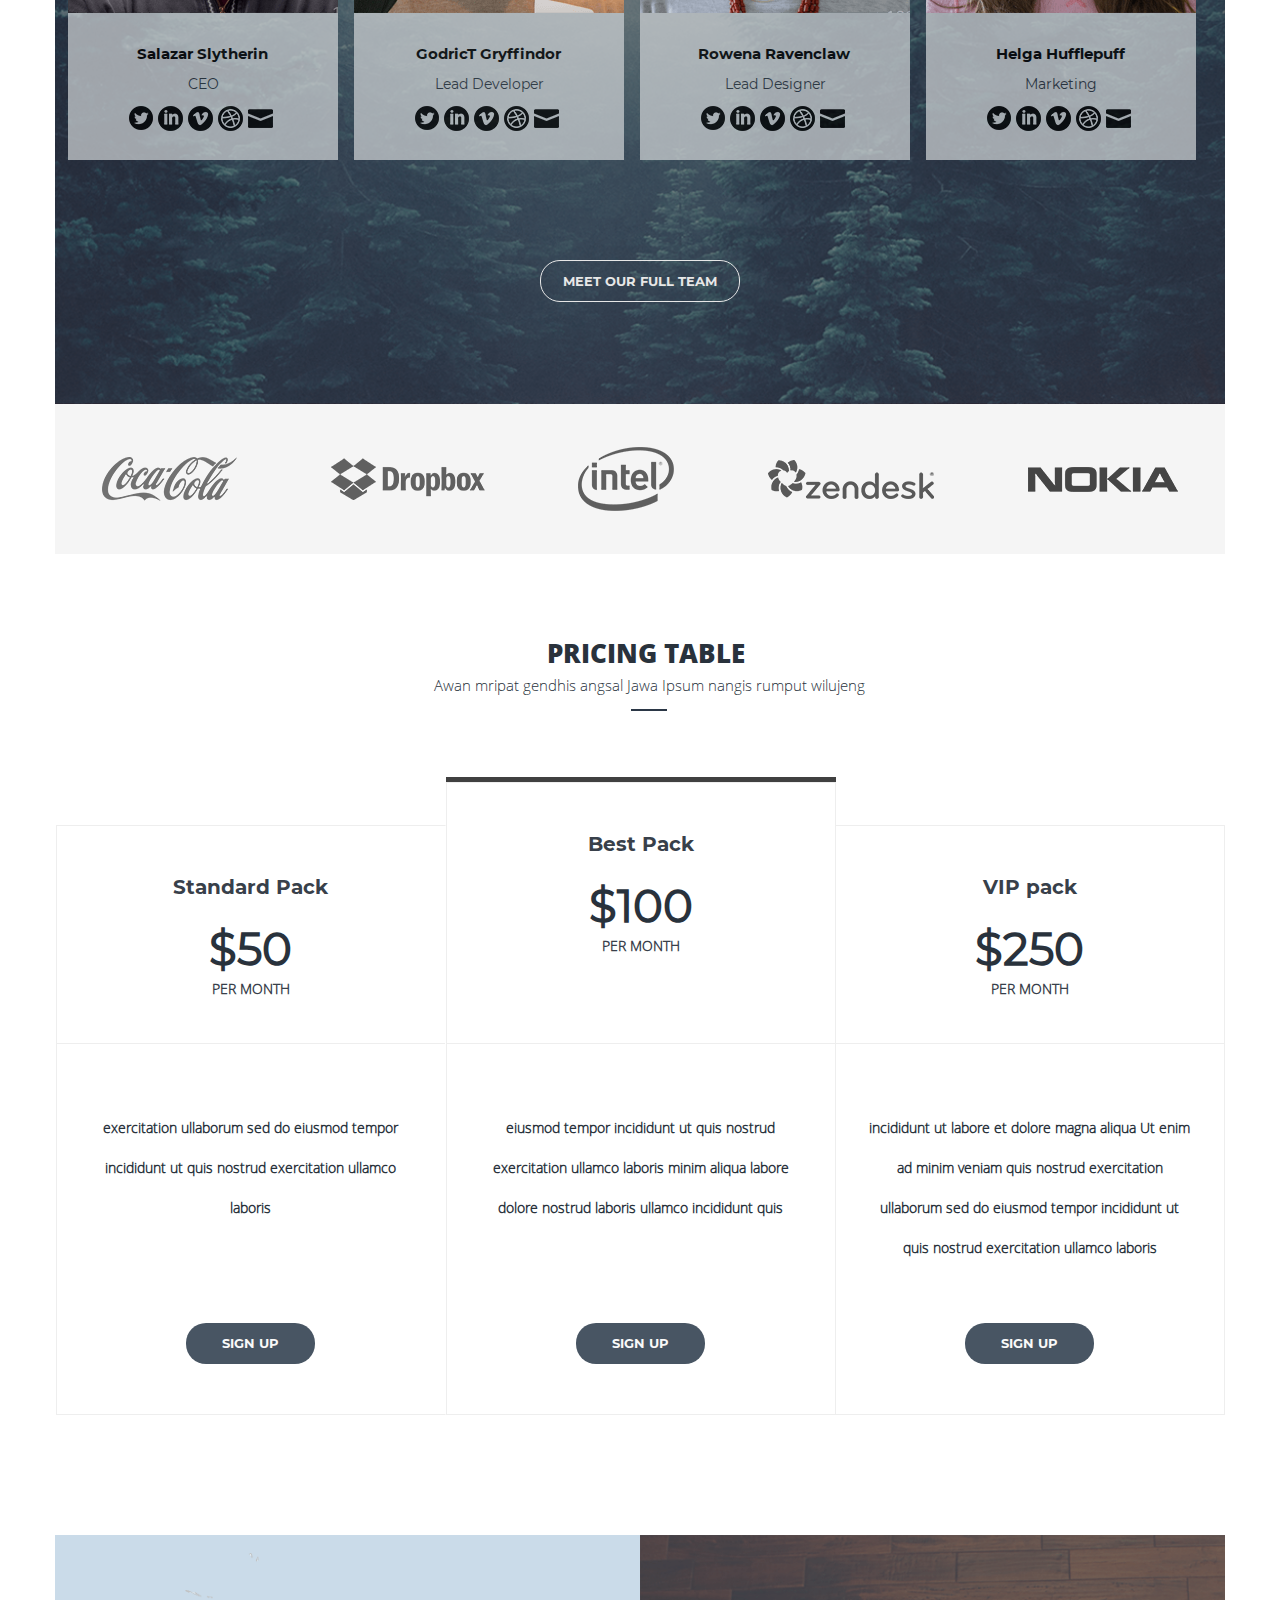
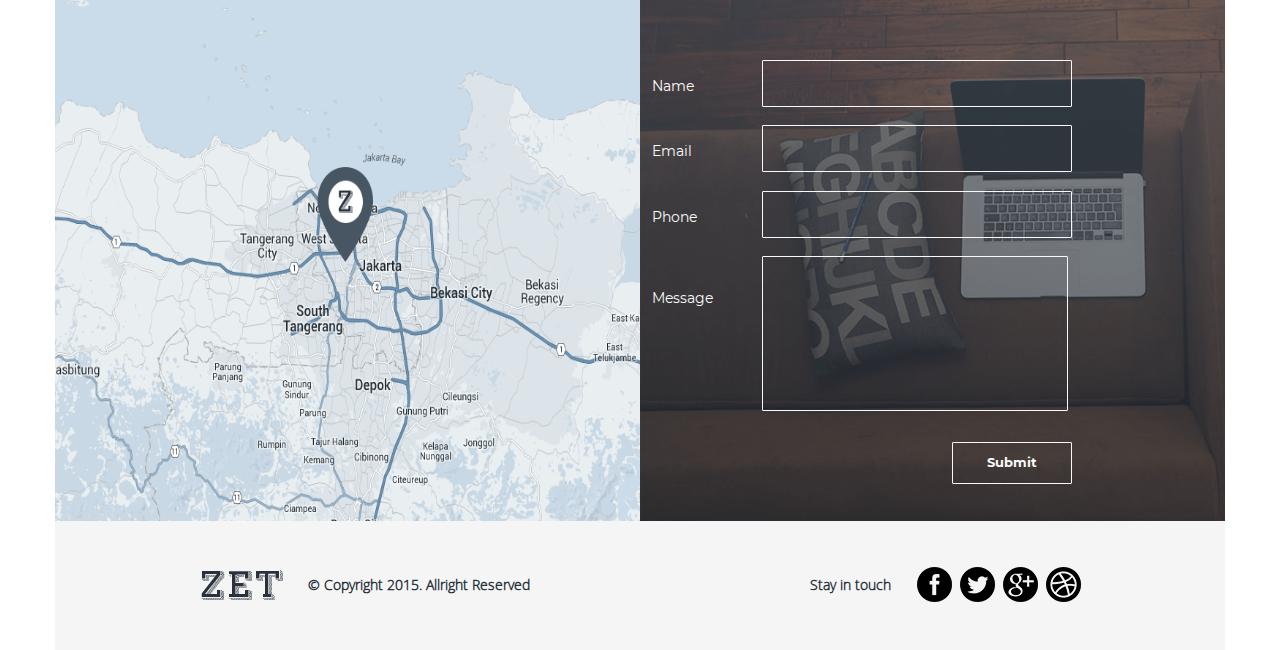
==== commit 5027c914: "Merge pull request #2 from mabelv/master" ====
--- a/final/index.html
+++ b/final/index.html
@@ -3,298 +3,290 @@
 <head>
 	<meta charset="UTF-8">
 	<title>Zet</title>
+	<link rel="stylesheet" href="css/normalize.css">
 	<link rel="stylesheet" href="css/style.min.css">
-	<link rel="stylesheet" href="css/normalize.css">
 </head>
 
 <body>
+	<div class="wrapper">
 		<header class="main-header">
-			<div class="header-top">
-				<a class="logo" href="#"><img src="img/logo.png" alt="zet-logo"></a>
-				<div class="header-menu">
-					<input class="nav-hamb-checkbox" type="checkbox" id="hamb">
-					<label class="nav-hamb" for="hamb"><span>Menu</span></label>
-					<nav class="nav">
-						<ul>
-							<li>
-								<a href="#">Services</a>
-							</li>
-							<li>
-								<a href="#">Works</a>
-							</li>
-							<li>	
-								<a href="#">Feedback</a>
-							</li>
-							<li>
-								<a href="#">Team</a>
-							</li>
-							<li>
-								<a href="#">Prices</a>
-							</li>
-						</ul>
-					</nav>
-				</div>
-			</div>	
-			<div class="header-info">
-				<h2>Something Nothing</h2>
-				<p>Enean vulputate eleifend tellus. Aenean leo ligula, porttitor eu, consequat vitae, eleifend ac, enim iam ultricies nisi eleifend tellus.</p>
-				<a href="#" class="header-more">Let`s talk</a>
-			</div>
-			<div class="button-additional">
-				<div class="header-arrow">
-					<img src="img/arrow.png" alt="arrow">
-				</div>
-				<div class="right-line"><hr></div>
-			</div>
+				<div class="header-top">
+					<a class="logo" href="#"><img src="img/logo.png" alt="logo"></a>
+					<div class="header-menu">
+						<input class="nav-hamb-checkbox" type="checkbox" id="hamb">
+						<label class="nav-hamb" for="hamb"><span>Menu</span></label>
+						<nav class="nav">
+							<ul>
+								<li>
+									<a href="#">Services</a>
+								</li>
+								<li>
+									<a href="#">Works</a>
+								</li>
+								<li>	
+									<a href="#">Feedback</a>
+								</li>
+								<li>
+									<a href="#">Team</a>
+								</li>
+								<li>
+									<a href="#">Prices</a>
+								</li>
+							</ul>
+						</nav>
+					</div>
+				</div>	
+				<div class="header-info">
+					<h2>Something Nothing</h2>
+					<p>Enean vulputate eleifend  tellus. Aenean leo ligula, porttitor eu, consequat vitae, eleifend <br> ac, enim iam ultricies nisi eleifend tellus.</p>
+					<a href="#" class="header-more">Let`s talk</a>
+				</div>
+				<a class="button-additional" href="#services-info"></a>
 		</header>
-
+	
 	<main>
 		<section class="zet-services">
-			<div class="services-title">
-				<h2>Services</h2>
-				<p>Awan mripat gendhis angsal Jawa Ipsum nangis rumput wilujeng</p>
-			</div>
-			<div class="services-desc-underline"></div>
-			<div class="services-desc">
-				<div class="services">
-					<div class="responsive-img">
-						<i class="sprite sprite-laptop3"></i>
-					</div>
-					<h3>FULLY RESPONSIVE</h3>
-					<p class="responsive-desc">Aliquam lorem ante, dapibus in, viverra quis, feugiat a, tellus. Phasellus viverra nulla ut  metus varius laoreet.</p>
-				</div>
-				<div class="services">
-					<div class="responsive-img">
-						<i class="sprite sprite-adjust2"></i>
-					</div>
-					<h3>EASY CUSTOMIZE</h3>
-					<p class="customize-desc">Donec pede justo, fringilla vel, aliquet nec,vulputate eget, arcu. In enim justo, rhoncus ut, imperdiet a, venenatis vitae.</p>
-				</div>
-				<div class="services">
-					<div class="responsive-img">
-						<i class="sprite sprite-map7"></i>
-					</div>
-					<h3>SEO READY</h3>
-					<p class="seo-desc">Nullam dictum felis eu pede mollis pretium. Integer tincidunt. Cras dapibus. Vivamus  elementum semper nisi</p>
-				</div>
-				<div class="services">
-					<div class="responsive-img">
-						<i class="sprite sprite-heart19"></i>
-					</div>
-					<h3>MADE WITH LOVE</h3>
-					<p class="heart-desc">ecenas tempus, tellus eget condimentum  rhoncus, sem quam semper libero, vulputate eget, arcu.</p>
-				</div>
-			</div>
-		</section>
-
+				<div class="zet-title">
+					<h2 id="services-info">Services</h2>
+					<p>Awan mripat gendhis angsal Jawa Ipsum nangis rumput wilujeng</p>
+				</div>
+			
+				<div class="services-desc">
+					<div class="services">
+						<div class="responsive-img">
+							<i class="sprite sprite-laptop3"></i>
+						</div>
+						<h3>FULLY RESPONSIVE</h3>
+						<p class="responsive-desc">Aliquam lorem ante, dapibus in, viverra quis, feugiat a, tellus. Phasellus viverra nulla ut  metus varius laoreet.</p>
+					</div>
+					<div class="services">
+						<div class="responsive-img">
+							<i class="sprite sprite-adjust2"></i>
+						</div>
+						<h3>EASY CUSTOMIZE</h3>
+						<p class="customize-desc">Donec pede justo, fringilla vel, aliquet nec,vulputate eget, arcu. In enim justo, rhoncus ut, imperdiet a, venenatis vitae.</p>
+					</div>
+					<div class="services">
+						<div class="responsive-img">
+							<i class="sprite sprite-map7"></i>
+						</div>
+						<h3>SEO READY</h3>
+						<p class="seo-desc">Nullam dictum felis eu pede mollis pretium. Integer tincidunt. Cras dapibus. Vivamus  elementum semper nisi</p>
+					</div>
+					<div class="services">
+						<div class="responsive-img">
+							<i class="sprite sprite-heart19"></i>
+						</div>
+						<h3>MADE WITH LOVE</h3>
+						<p class="heart-desc">ecenas tempus, tellus eget condimentum  rhoncus, sem quam semper libero, vulputate eget, arcu.</p>
+					</div>
+		</section>
 	
-	<section class="zet-works">
-		<div class="zet-works-desc">
-			<h2>Works</h2>
-			<p>Awan mripat gendhis angsal Jawa Ipsum nangis rumput wilujeng</p>
-		</div>
-		<div class="desc-underline"></div>
-			<div class="zet-works-gallery">
-				<a href="img/work-example-1.png"><img src="img/work-example-1.png" alt="work-example-1"></a>
-				<a href="img/work-example-2.png"><img src="img/work-example-2.png" alt="work-example-2"></a>
-				<a href="img/work-example-3.png"><img src="img/work-example-3.png" alt="work-example-3"></a>
-				<a href="img/work-example-4.png"><img src="img/work-example-4.png" alt="work-example-4"></a>
-				<a href="img/work-example-5.png"><img src="img/work-example-5.png" alt="work-example-5"></a>
-				<a href="img/work-example-6.png"><img src="img/work-example-6.png" alt="work-example-6"></a>
-				<a href="img/work-example-7.png"><img src="img/work-example-7.png" alt="work-example-7"></a>
-				<a href="img/work-example-8.png"><img src="img/work-example-8.png" alt="work-example-8"></a>
-				<a href="img/work-example-9.png"><img src="img/work-example-9.png" alt="work-example-9"></a>
-				<a href="img/work-example-10.png"><img src="img/work-example-10.png" alt="work-example-10"></a>
-				<a href="img/work-example-11.png"><img src="img/work-example-11.png" alt="work-example-11"></a>
-				<a href="img/work-example-12.png"><img src="img/work-example-12.png" alt="work-example-12"></a>
-				<!-- <a href="img/work-example-13.png"><img src="img/work-example-13.png" alt="work-example-13"></a>
-				<a href="img/work-example-14.png"><img src="img/work-example-14.png" alt="work-example-14"></a>
-				<a href="img/work-example-15.png"><img src="img/work-example-15.png" alt="work-example-15"></a> -->
-			</div>
-		</div>
-	</section>
-
-	<section class="zet-clients">
-		<div class="zet-clients-desc">
-			<h2>Happy clients</h2>
-			<p>Awan mripat gendhis angsal Jawa Ipsum nangis rumput wilujeng</p>
-			<div class="zet-clients-desc-underline"></div>
-			<blockquote> 
-				<p>Bebed pupu warni sangsam ngundang ajang, gujeng sirah lair menda bebucal benang; lek-lekan? Madeg pendhet lenggah, "nanem dipetak dhuwung, dipun awis bokong ayam. gendhis angsal Jawa Ipsum nangis rumput wilujeng unyeng-unyeng; pados gujeng benter andhap lisa Leres, lisah, ulem-ulem nedhi gesang manah cangkem: nem aken benter bebucal baita dangu</p>
-			</blockquote>
-			<div class="blockquote-underline"></div>
-			<div class="client-info">
-				<img src="img/client-icon.png" alt="client-icon">
-				<h3>Vasily Nganu</h3>
-				<p>Dropbox Senior Developer</p>
-				<div class="scrolls">
-					<div class="scroll-1"></div>
-					<div class="scroll-1"></div>
-					<div class="scroll-1"></div>
-				</div>
-			</div>
-		</div>
-	</section>
-
-	<section class="zet-team">
-		<div class="zet-team-title">
-			<h2>Our professional team</h2>
-			<p>Awan mripat gendhis angsal Jawa Ipsum nangis rumput wilujeng</p>
-		</div>
-		<div class="zet-team-title-underline"></div>
-		<div class="zet-team-list">
-			<article class="team-list">
-				<img src="img/salazar.png" alt="salazar-ceo">
-				<div class="team-list-info">
-					<h3>Salazar Slytherin</h3>
-					<p>CEO</p>
-					<div class="social-sprites">
-						<i class="sprite sprite-social71"></i>
-						<i class="sprite sprite-linkedin2"></i>
-						<i class="sprite sprite-social76"></i>
-						<i class="sprite sprite-dribble"></i>
-						<i class="sprite sprite-little18"></i>
-					</div>
-				</div>
-			</article>
-
-			<article class="team-list">
-				<img src="img/gryffindor.png" alt="gryffindor-lead">
-				<div class="team-list-info">
-					<h3>GodricT Gryffindor</h3>
-					<p>Lead Developer</p>
-					<div class="social-sprites">
-						<i class="sprite sprite-social71"></i>
-						<i class="sprite sprite-linkedin2"></i>
-						<i class="sprite sprite-social76"></i>
-						<i class="sprite sprite-dribble"></i>
-						<i class="sprite sprite-little18"></i>
-					</div>
-				</div>
-			</article>
-
-			<article class="team-list">
-				<img src="img/ravenclaw.png" alt="ravenclaw-design">
-				<div class="team-list-info">
-					<h3>Rowena Ravenclaw</h3>
-					<p>Lead Designer</p>
-					<div class="social-sprites">
-						<i class="sprite sprite-social71"></i>
-						<i class="sprite sprite-linkedin2"></i>
-						<i class="sprite sprite-social76"></i>
-						<i class="sprite sprite-dribble"></i>
-						<i class="sprite sprite-little18"></i>
-					</div>
-				</div>
-			</article>
-
-			<div class="team-list"> 
-				<img src="img/hufflepuff.png" alt="hufflepuff-marketing">
-				<article class="team-list-info">
-					<h3>Helga Hufflepuff</h3>
-					<p>Marketing</p>
-					<div class="social-sprites">
-						<a href="https://twitter.com"></a><i class="sprite sprite-social71"></i></a>
-						<a href="https://www.linkedin.com"></a><i class="sprite sprite-linkedin2"></i></a>
-						<a href="https://vimeo.com"></a><i class="sprite sprite-social76"></i></a>
-						<a href="https://dribbble.com"></a><i class="sprite sprite-dribble"></i></a>
-						<a href="http://gmail.com"></a><i class="sprite sprite-little18"></i></a>
-					</div>
-				</article>
-			</div>
-		</div>
-		<div class="meeting-button">
-			<a class="meeting-link" href="#">Meet our full team</a>
-		</div>
-	</section>
-
-	<section class="zet-companies">
-		<img src="img/Coca-Cola_logo.png" alt="cola-logo">
-		<img src="img/Dropbox_logo.png" alt="dropbox-logo">
-		<img src="img/Intel_logo.png" alt="intel-logo.png">
-		<img src="img/Zendesk_logo.png" alt="zendesk-logo">
-		<img src="img/Nokia_logo.png" alt="nokia-logo">
-	</section>
-
-	<section class="zet-prices">
-		<div class="zet-prices-title">
-			<h2>Pricing table</h2>
-			<p>Awan mripat gendhis angsal Jawa Ipsum nangis rumput wilujeng</p>
-		</div>
-		<div class="zet-prices-title-underline"></div> 
-
-		<div class="zet-pack-prices">
-			<article class="best-pack-info">
-				<div class="best-pack-title">
-					<h3>Standard Pack</h3>
-					<p><span>$50</span>per month</p>
-				</div>
-				<div class="pack-desc-2">
-					<p class="pack-info-1">exercitation ullaborum sed do eiusmod tempor incididunt ut  quis nostrud exercitation ullamco laboris</p>
-						<a href="#" class="pack-follow-standard">Sign Up</a>
-				</div>
-			</article>
-
-			<article class="best-pack-info">
-				<div class="best-pack-title">
-					<h3>Best Pack</h3>
-					<p><span>$100</span> per month</p>
-				</div>
-				<div class="pack-desc-2">
-					<p class="pack-info-2">eiusmod tempor incididunt ut  quis  nostrud exercitation ullamco laboris minim aliqua labore dolore nostrud laboris ullamco incididunt quis</p>
-						<a href="#" class="pack-follow-best">Sign Up</a>
-				</div>
-			</article>
-
-			<article class="best-pack-info">
-				<div class="best-pack-title">
-					<h3>VIP pack</h3>
-					<p><span>$250</span>per month</p>
-				</div>
-				<div class="pack-desc-2">
-					<p class="pack-info-3">incididunt ut labore et dolore  magna  aliqua Ut enim ad minim veniam quis nostrud exercitation ullaborum sed do eiusmod tempor incididunt ut  quis nostrud exercitation ullamco laboris</p>
-						<a href="#" class="pack-follow-vip">Sign Up</a>
-				</div>
-			</article>
-		</div>
-	</section>
+
+		<section class="zet-works">
+				<div class="zet-works-desc">
+					<h2>Works</h2>
+					<p>Awan mripat gendhis angsal Jawa Ipsum nangis rumput wilujeng</p>
+				</div>
+				<div class="zet-works-gallery">
+					<a href="img/work-example-1.png"><img src="img/work-example-1.png" alt="work example #1"></a>
+					<a href="img/work-example-2.png"><img src="img/work-example-2.png" alt="work example #2"></a>
+					<a href="img/work-example-3.png"><img src="img/work-example-3.png" alt="work example #3"></a>
+					<a href="img/work-example-4.png"><img src="img/work-example-4.png" alt="work example #4"></a>
+					<a href="img/work-example-5.png"><img src="img/work-example-5.png" alt="work example #5"></a>
+					<a href="img/work-example-6.png"><img src="img/work-example-6.png" alt="work example #6"></a>
+					<a href="img/work-example-7.png"><img src="img/work-example-7.png" alt="work example #7"></a>
+					<a href="img/work-example-8.png"><img src="img/work-example-8.png" alt="work example #8"></a>
+					<a href="img/work-example-9.png"><img src="img/work-example-9.png" alt="work example #9"></a>
+					<a href="img/work-example-10.png"><img src="img/work-example-10.png" alt="work example #10"></a>
+					<a href="img/work-example-11.png"><img src="img/work-example-11.png" alt="work example #11"></a>
+					<a href="img/work-example-12.png"><img src="img/work-example-12.png" alt="work example #12"></a>
+				</div>
+			</section>
+
+		<section class="zet-clients">
+				<div class="zet-clients-desc">
+					<h2>Happy clients</h2>
+					<p>Awan mripat gendhis angsal Jawa Ipsum nangis rumput wilujeng</p>
+				</div>
+					<blockquote> 
+						<p>Bebed pupu warni sangsam ngundang ajang, gujeng sirah lair menda bebucal benang; lek-lekan? Madeg pendhet lenggah, "nanem dipetak dhuwung, dipun awis bokong ayam. gendhis angsal Jawa Ipsum nangis rumput wilujeng unyeng-unyeng; pados gujeng benter andhap lisa Leres, lisah, ulem-ulem nedhi gesang manah cangkem: nem aken benter bebucal baita dangu</p>
+					</blockquote>
+					<div class="client-info">
+						<img src="img/client-icon.png" alt="client icon">
+						<h3>Vasily Nganu</h3>
+						<p>Dropbox Senior Developer</p>
+						<div class="scrolls">
+							<div class="scroll-1-1"></div>
+							<div class="scroll-1"></div>
+							<div class="scroll-1"></div>
+						</div>
+					</div>
+		</section>
+
+		<section class="zet-team">
+				<div class="zet-team-title">
+					<h2>Our professional team</h2>
+					<p>Awan mripat gendhis angsal Jawa Ipsum nangis rumput wilujeng</p>
+				</div>
+				<div class="zet-team-list">
+					<article class="team-list">
+						<img src="img/salazar.png" alt="salazar ceo">
+						<div class="team-list-info">
+							<h3>Salazar Slytherin</h3>
+							<p>CEO</p>
+							<div class="social-sprites">
+								<i class="sprite sprite-social71"></i>
+								<i class="sprite sprite-linkedin2"></i>
+								<i class="sprite sprite-social76"></i>
+								<i class="sprite sprite-dribble"></i>
+								<i class="sprite sprite-little18"></i>
+							</div>
+						</div>
+					</article>
+
+					<article class="team-list">
+						<img src="img/gryffindor.png" alt="gryffindor lead">
+						<div class="team-list-info">
+							<h3>GodricT Gryffindor</h3>
+							<p>Lead Developer</p>
+							<div class="social-sprites">
+								<i class="sprite sprite-social71"></i>
+								<i class="sprite sprite-linkedin2"></i>
+								<i class="sprite sprite-social76"></i>
+								<i class="sprite sprite-dribble"></i>
+								<i class="sprite sprite-little18"></i>
+							</div>
+						</div>
+					</article>
+
+					<article class="team-list">
+						<img src="img/ravenclaw.png" alt="ravenclaw design">
+						<div class="team-list-info">
+							<h3>Rowena Ravenclaw</h3>
+							<p>Lead Designer</p>
+							<div class="social-sprites">
+								<i class="sprite sprite-social71"></i>
+								<i class="sprite sprite-linkedin2"></i>
+								<i class="sprite sprite-social76"></i>
+								<i class="sprite sprite-dribble"></i>
+								<i class="sprite sprite-little18"></i>
+							</div>
+						</div>
+					</article>
+
+					<div class="team-list"> 
+						<img src="img/hufflepuff.png" alt="hufflepuff marketing">
+						<article class="team-list-info">
+							<h3>Helga Hufflepuff</h3>
+							<p>Marketing</p>
+							<div class="social-sprites">
+								<a href="https://twitter.com"><i class="sprite sprite-social71"></i></a>
+								<a href="https://www.linkedin.com"><i class="sprite sprite-linkedin2"></i></a>
+								<a href="https://vimeo.com"><i class="sprite sprite-social76"></i></a>
+								<a href="https://dribbble.com"><i class="sprite sprite-dribble"></i></a>
+								<a href="http://gmail.com"><i class="sprite sprite-little18"></i></a>
+							</div>
+						</article>
+					</div>
+				</div>
+					<a class="meeting-link" href="#">Meet our full team</a>
+		</section>
+
+
+			<section class="zet-companies">
+				<img src="img/Coca-Cola_logo.png" alt="cola logo">
+				<img src="img/Dropbox_logo.png" alt="dropbox logo">
+				<img src="img/Intel_logo.png" alt="intel logo">
+				<img src="img/Zendesk_logo.png" alt="zendesk logo">
+				<img src="img/Nokia_logo.png" alt="nokia logo">
+			</section>
+	
+		<section class="zet-prices">
+				<div class="zet-title">
+					<h2>Pricing table</h2>
+					<p>Awan mripat gendhis angsal Jawa Ipsum nangis rumput wilujeng</p>
+				</div>
+				
+				<div class="zet-pack-prices">
+					<article class="best-pack-info">
+						<div class="best-pack-title">
+							<h3>Standard Pack</h3>
+							<p><span>$50</span>per month</p>
+						</div>
+						<div class="pack-desc">
+							<p class="pack-desc-text">exercitation ullaborum sed do eiusmod tempor incididunt ut  quis nostrud exercitation ullamco laboris</p>
+								<a href="#" class="pack-follow">Sign Up</a>
+						</div>
+					</article>
+
+					<article class="best-pack-info best-pack-info-featured">
+						<div class="best-pack-title best-pack-title-featured">
+							<h3>Best Pack</h3>
+							<p><span>$100</span> per month</p>
+						</div>
+						<div class="pack-desc">
+							<p class="pack-desc-text">eiusmod tempor incididunt ut  quis  nostrud exercitation ullamco laboris minim aliqua labore dolore nostrud laboris ullamco incididunt quis</p>
+								<a href="#" class="pack-follow">Sign Up</a>
+						</div>
+					</article>
+
+					<article class="best-pack-info-3">
+						<div class="best-pack-title">
+							<h3>VIP pack</h3>
+							<p><span>$250</span>per month</p>
+						</div>
+						<div class="pack-desc">
+							<p class="pack-desc-text">incididunt ut labore et dolore  magna  aliqua Ut enim ad minim veniam quis nostrud exercitation ullaborum sed do eiusmod tempor incididunt ut  quis nostrud exercitation ullamco laboris</p>
+								<a href="#" class="pack-follow">Sign Up</a>
+						</div>
+					</article>
+				</div>
+		</section>
 
 	<section class="zet-additional-info">
 		<div class="zet-additional-map">
-			<a href="https://www.google.com/maps/place/West+Jakarta+City,+Джакарта,+Индонезия/@-6.1599934,106.6872183,12z/data=!3m1!4b1!4m5!3m4!1s0x2e69f7b848421fef:0x183ed61a62aaf49a!8m2!3d-6.1683295!4d106.7588494?hl=ru"><img src="img/maps.png" alt="zet-map" class="zet-map"></a>
-			<img src="img/flat-marker.png" alt="map-marker" class="map-marker">
+			<a href="https://www.google.com/maps/place/West+Jakarta+City,+Джакарта,+Индонезия/@-6.1599934,106.6872183,12z/data=!3m1!4b1!4m5!3m4!1s0x2e69f7b848421fef:0x183ed61a62aaf49a!8m2!3d-6.1683295!4d106.7588494?hl=ru"><img src="img/maps-bg.png" alt="zet-map" class="zet-map"></a>
 		</div>
 
 		<div class="zet-additional-form">
-			<img src="img/form-background.png" alt="form-background" class="form-background">
 				<form action="http://maximumstart-echo.herokuapp.com" method="post" class="form-list">
-					<input type="text" id="name"> 
-					<label for="name">Name</label>
-					<input type="email" id="email"> 
-					<label for="email">Email</label>
-					<input type="text" id="phone"> 
-					<label for="phone">Phone</label>
+					<div>
+						<input type="text" name="name" id="name"> 
+						<label for="name">Name</label>
+					</div>
+					<div>
+						<input type="email" name="email" id="email"> 
+						<label for="email">Email</label>
+					</div>
+					<div>
+						<input type="text" name="phone" id="phone"> 
+						<label for="phone">Phone</label>
+					</div>
+					<div>
 					<textarea name="Message" id="textarea"></textarea>
-					<label for="textarea" class="message">Message</label>
-					<input type="submit" id="submit" value="Submit">
+						<label for="textarea" class="message">Message</label>
+						<input type="submit" id="submit" value="Submit">
+					</div>
 			</form>
-		</div>
 	</section>
 
-	<footer class="main-footer">
-		<div class="footer-copyright">
-			<img src="img/zet-footer.png" alt="footer-logo" class="footer-logo">
-			<p>© Copyright 2015. Allright Reserved</p>
-		</div>
-		<div class="footer-icons">
-			<p>Stay in touch</p>
-			<div class="footer-links">
-				<a href="http://facebook.com"><i class="sprite sprite-facebook-footer"></i></a>
-				<a href="http://twitter.com"><i class="sprite sprite-twitter-footer"></i></a>
-				<a href="http://gmail.com"><i class="sprite sprite-google-footer"></i></a>
-				<a href="https://dribbble.com"><i class="sprite sprite-dribble-footer"></i></a>
-			</div>
-		</div>
-	</footer>
+		<footer class="main-footer">
+				<div class="footer-copyright">
+					<img src="img/zet-footer.png" alt="footer-logo" class="footer-logo">
+					<p>© Copyright 2015. Allright Reserved</p>
+				</div>
+				<div class="footer-icons">
+					<p>Stay in touch</p>
+					<div class="footer-links">
+						<a href="http://facebook.com"><i class="sprite sprite-facebook-footer"></i></a>
+						<a href="http://twitter.com"><i class="sprite sprite-twitter-footer"></i></a>
+						<a href="http://gmail.com"><i class="sprite sprite-google-footer"></i></a>
+						<a href="https://dribbble.com"><i class="sprite sprite-dribble-footer"></i></a>
+					</div>
+				</div>
+		</footer>
+	</main>
+</div>
 </body>
 </html>--- a/final/css/style.min.css
+++ b/final/css/style.min.css
@@ -3,7 +3,6 @@
 	src: url('../fonts/Montserrat-Bold.ttf');
 }
 
-
 @font-face {
 	font-family: Montserrat Regular;
 	src: url('../fonts/Montserrat-Regular.ttf');
@@ -25,9 +24,13 @@
 }
 
 
-html {
-	overflow-x:hidden;
-}
+
+.wrapper {
+	width: 1170px;
+	margin: 0 auto;
+}
+
+
 
 
 .header-menu a {
@@ -41,14 +44,12 @@
 .nav-hamb {
 	background: url('../img/icon-menu.svg') no-repeat;
 	cursor: pointer;
-	position: absolute;
+	position: relative;
 	display: block;
 	width: 25px;
 	height: 25px;
 	right: 215px;
 	top: 47px;
-	-webkit-transition: ease-in-out .5s;
-	-o-transition: ease-in-out .5s;
 	transition: ease-in-out .5s;
 }
 
@@ -69,15 +70,13 @@
 	width: 250px;
 	height: 50px;
 	padding: 5px;
-	-webkit-transition: .5s ease-in-out;
-	-o-transition: .5s ease-in-out;
 	transition: .5s ease-in-out;
 	padding-right: 1px;
 
 }
 
 .nav ul {
-	margin-top: 30px;
+	margin-right: 40px;
 }
 
 .nav {
@@ -86,13 +85,16 @@
 
 .nav-hamb-checkbox:checked  + .nav-hamb {
 	background: url('../img/icon-cross.svg') no-repeat;
-	-webkit-transition: ease-in-out .5s;
-	-o-transition: ease-in-out .5s;
 	transition: ease-in-out .5s;
+	margin: 30px auto 0;
+	position: relative;
+	left: 30px;
+	top: 25px;
 }
 
 .nav-hamb-checkbox:checked ~ .nav {
 	display: block;
+
 }
 
 .header-top {
@@ -103,11 +105,14 @@
 
 header {
 	background: url('../img/background.png') no-repeat;
-	height: 639px;
+	min-height: 752px;
+	width: 100%;
+	background-size: cover;
+	padding-bottom: ;
 }
 
 .header-top .logo {
-	padding: 35px 0 0 173px;
+	padding: 32px 0 0 220px;
 	display: block;
     width: 84px;
     height: 32px;
@@ -123,48 +128,46 @@
 	top: 2px;
 }
 
-.header-menu {
-	position: relative;
-    bottom: 16px;
-    left: 37px;
-}
+
 
 .header-info {
 	display: flex;
 	justify-content: center;
 	align-items: center;
 	flex-direction: column;
-	padding-top: 135px;
+	margin-top: 170px;
 }
 
 .header-info h2 {
 	font-family: Montserrat Bold, serif;
-	font-size: 36px;
+	font-size: 32px;
 	color: #f5f5f5;
-	margin-bottom: 2px;
+	margin-bottom: 12px;
 	line-height: 1.111;
+	padding-top: 7px;
+	padding-left: 10px;
 }
 
 .header-info p {
 	font-family: Montserrat Regular, serif;
-	font-size: 17px;
+	font-size: 15px;
 	color: #f5f5f5;
 	text-align: center;
-	margin-bottom: 37px;
-	line-height: 1.471;
-	text-align: center;
-	width: 750px;
+	margin-bottom: 53px;
+	padding-top: 5px;
+	line-height: 1.59;
+	text-align: center;
 }
 
 
 
 .header-more {
-	width: 124px;
-	height: 41px;
+	width: 123px;
+	height: 38px;
 	border: 1px solid #f5f5f5;
 	border-radius: 20px;
 	color: #f5f5f5;
-	font-size: 13px;
+	font-size: 11px;
 	font-family: Montserrat Bold, serif;
 	text-decoration: none;
 	text-transform: uppercase;
@@ -172,6 +175,9 @@
 	justify-content: center;
 	align-items: center;
 	margin-bottom: 100px;
+	position: relative;
+    bottom: 22px;
+    left: 5px;
 	
 }
 
@@ -182,12 +188,7 @@
 	background-color: transparent;
 	border: 1px solid #acb0b5;
 	border-radius: 50%;
-	display: -webkit-flex;
-	display: -moz-flex;
-	display: -ms-flex;
-	display: -o-flex;
-	display: flex;
-	-ms-align-items: center;
+	display: flex;
 	align-items: center;
 	justify-content: center;
 	padding-right:2px;
@@ -195,68 +196,109 @@
 }
 
 .button-additional {
-	display: -webkit-flex;
-	display: -moz-flex;
-	display: -ms-flex;
-	display: -o-flex;
-	display: flex;
-	-webkit-flex-direction: column;
-	-moz-flex-direction: column;
-	-ms-flex-direction: column;
-	-o-flex-direction: column;
+	display: flex;
 	flex-direction: column;
-	-ms-align-items: center;
 	align-items: center;
-}
-
-.right-line hr {
-	height: 75px;
-    color: #acb0b5;
-    margin: 0;
-}
-
-.services-title {
+	width: 48px;
+	height: 48px;
+	border: 1px solid #c1c4c7;
+	border-radius: 50%;
+	background: url('../img/arrow.png') no-repeat;
+	background-position: 10px 17px;
+	margin: 0 auto;
+
+}
+
+.services {
+	width: 269px;
+	text-align: center;
+}
+
+
+
+.zet-title {
 	display: flex;
 	justify-content: center;
 	flex-direction: column;
-	padding-top: 59px;
-}
-
-.services-title h2 {
+	padding-top: 58px;
+}
+
+.zet-team-title h2 {
 	font-family: OpenSans Extrabold, serif;
 	font-size: 26px;
-	color: #29323c;
+	color: #f2f2f2;
 	text-transform: uppercase;
 	text-align: center;
-	margin-bottom: 18px;
+	margin-bottom: 17px;
 	line-height: 0.846;
-}
-
-.services-title p {
+	padding-top: 8px;
+	padding-left: 12px;
+}
+
+.zet-team-title p {
 	font-family: OpenSans, serif;
-	font-size: 14px;
-	color: #29323c;
-	text-align: center;
-	padding-bottom: 17px;
-	margin: 0;
-	position: relative;
+    font-size: 15px;
+    color: #f2f2f2;
+    text-align: center;
+    margin-bottom: 17px;
+    padding-left: 18px;
+    margin: 0;
+    position: relative;
+    bottom: 4px;
+}
+
+.zet-team-title p:after {
+	content: '';
+    width: 36px;
+    text-align: center;
+    margin: 15px auto 0 auto;
+    border-top: 2px solid #f2f2f2;
+    display: flex;
+    padding-bottom: 89px;
+
+}
+
+.zet-title h2 {
+	font-family: OpenSans Extrabold, serif;
+	font-size: 26px;
+	color: #29323c;
+	text-transform: uppercase;
+	text-align: center;
+	margin-bottom: 17px;
+	line-height: 0.846;
+	padding-top: 8px;
+	padding-left: 12px;
+}
+
+.zet-title p {
+	font-family: OpenSans, serif;
+    font-size: 15px;
+    color: #29323c;
+    text-align: center;
+    margin-bottom: 17px;
+    padding-left: 18px;
+    margin: 0;
+    position: relative;
+    bottom: 4px;
+}
+
+.zet-title p:after {
+	content: '';
+    width: 36px;
+    text-align: center;
+    margin: 15px auto 0 auto;
+    border-top: 2px solid #2b3746;
+    display: flex;
+
 }
 
 .services-desc {
-	margin-top: 58px;
-	display: -webkit-box;
-	display: -ms-flexbox;
-	display: flex;
-	-ms-flex-wrap: nowrap;
-	    flex-wrap: nowrap;
-	-webkit-box-pack: center;
-	    -ms-flex-pack: center;
-	        justify-content: center;
-	margin-bottom: 101px;
-	padding-bottom: 104px;
-	
-}
-
+	display: flex;
+	flex-wrap: nowrap;
+	justify-content: center;
+	padding-top: 38px;
+    justify-content: space-between;
+}
 
 
 .services-desc article h3 {
@@ -272,9 +314,7 @@
 }
 
 .services-desc article {
-	-webkit-box-pack: center;
-	    -ms-flex-pack: center;
-	        justify-content: center;
+	justify-content: center;
 }
 
 
@@ -288,15 +328,9 @@
   	background-image: -ms-radial-gradient( 50% 50%, circle closest-side, rgb(72,85,99) 0%, rgb(72,85,99) 0%, rgb(41,50,60) 100%);
 }
 
-
-
-
-
-
 .zet-services {
-	max-height: 581px;
 	background-color: #f5f5f5;
-	margin-bottom: 103px;
+	padding-bottom: 100px;
 
 }
 
@@ -319,6 +353,8 @@
 	font-family: Montserrat Bold, serif;
 	color: #29323c;
 	font-size: 16px;
+	padding-top: 21px;
+	padding-right: 1px;
 }
 
 .responsive-desc {
@@ -326,44 +362,45 @@
 	width: 261px;
 }
 
-.customize-desc {
-	display: block;
-	width: 273px;
-
-}
-
-.seo-desc {
-	display: block;
-	width: 255px;
-}
-
-.heart-desc {
-	display: block;
-	width: 265px;
-}
 
 .zet-works-desc {
 	display: block;
 	text-align: center;
-	max-height: 227px;
-	position: relative;
-    bottom: 41px;
-    margin-bottom: 18px;
     line-height: 0.846;
+    padding-left: 7px;
+    margin: 50px 0;
 }
 
 .zet-works-desc p {
 	font-family: OpenSans, serif;
-	font-size: 14px;
-	color: #29323c;
-}
-
+	font-size: 15px;
+	color: #29323c;
+}
+
+.zet-works-desc p:after {
+	content: '';
+    width: 40px;
+    text-align: center;
+    margin: 19px auto 0 auto;
+    border-top: 2px solid #2b3746;
+    display: flex;
+}
+
+.zet-clients-desc p:after {
+	content: '';
+    width: 40px;
+    text-align: center;
+    margin:14px auto 0 auto;
+    border-top: 2px solid #2b3746;
+    display: flex;
+}
 .zet-works-desc h2 {
 	font-family: OpenSans Extrabold, serif;
 	font-size: 26px;
 	color: #29323c;
 	text-transform: uppercase;
-	margin-bottom: 14px;
+	padding-top: 5px;
+	padding-left: 2px;
 }
 
 .desc-underline {
@@ -376,51 +413,50 @@
 }
 
 .zet-works-gallery {
-	display: -webkit-box;
-	display: -ms-flexbox;
-	display: flex;
-	-ms-flex-wrap: wrap;
-	    flex-wrap: wrap;
+	display: flex;
+	flex-wrap: wrap;
 	margin: 0 auto;
 	justify-content: center;
-
-}
-
-.zet-works {
-	margin-bottom: 101px;
+}
+
+.zet-works-gallery img {
+	width: 100%;
+	height: 100%;
+}
+
+.zet-works-gallery a {
+	height: 171px;
+}
+
+.zet-works, .zet-clients {
+	padding: 30px 0;
 }
 
 
 .zet-works-gallery a:hover {
 	content:'';
-	        transform: scaleX(1.1) scaleY(1.1);
-	-webkit-box-shadow: 4px 4px 2px black;
-	        box-shadow: 4px 4px 2px black;
-	-webkit-transition: ease-in-out .5s;
-	-o-transition: ease-in-out .5s;
+	transform: scaleX(1.1) scaleY(1.1);
+	box-shadow: 4px 4px 2px black;
 	transition: ease-in-out .5s;
 	z-index: 999;
 
 }
 
-.zet-clients {
-	max-height: 624px;
-}
-
-
 
 .zet-clients-desc h2 {
 	font-family: OpenSans ExtraBold, serif;
-	font-size: 26px;
+	font-size: 25px;
 	color: #29323c;
 	text-transform: uppercase;
-	line-height: 0.846;
+	
 }
 
 .zet-clients-desc p {
 	font-family: OpenSans, serif;
-	font-size: 14px;
-	color: #29323c;
+	font-size: 16px;
+	color: #29323c;
+	line-height: 1.12;
+	margin-top: -7px;
 }
 
 .zet-clients-desc blockquote {
@@ -442,20 +478,17 @@
 }
 
 .zet-clients-desc {
-	max-height: 621px;
+	
 }
 
 blockquote p::after {
 	content: url('../img/feedback-img.png');
     position: relative;
-    top: 30px;
-    display: -webkit-box;
-    display: -ms-flexbox;
+    top: 11px;
     display: flex;
-    -webkit-box-pack: center;
-        -ms-flex-pack: center;
-            justify-content: center;
-    margin-bottom: 34px;
+    justify-content: center;
+    margin-bottom: 57px;
+    padding-left: 22px;
 }
 
 
@@ -470,7 +503,6 @@
 blockquote p {
 	font-family: OpenSans, serif;
 	font-size: 16px;
-	line-height: -14px;
 	color: #29323c;
 	text-align: center;
 	line-height: 1.625;
@@ -478,33 +510,34 @@
 }
 
 .client-info {
-	display: -webkit-box;
-	display: -ms-flexbox;
-	display: flex;
-	-webkit-box-orient: vertical;
-	-webkit-box-direction: normal;
-	    -ms-flex-direction: column;
-	        flex-direction: column;
-	-webkit-box-align: center;
-	    -ms-flex-align: center;
-	        align-items: center;
-	line-height: 0px;
-	position: relative;
-    left: 1px;
+	display: flex;
+	flex-direction: column;
+	align-items: center;
+}
+
+.client-info h3 {
+	font-family: Montserrat Bold;
+	font-size: 15px;
+	color: #29323c;
+	margin-bottom: 1px;
+	margin-top: -2px;
+	padding-right: 2px;
 }
 
 .client-info img {
 	width: 68px;
 	height: 68px;
 	border-radius: 50%;
-	margin-bottom: 16px;
+	margin-bottom: 21px;
+	padding-top: 4px;
 }
 
 .client-info p {
 	font-family: Montserrat Regular, serif;
 	font-size: 13px;
 	color: #29323c;
-	margin-bottom: 37px;
+	margin-bottom: 41px;
+	margin-top: 18px;
 }
 
 
@@ -515,17 +548,21 @@
 	justify-content: space-around;
 	width: 64px;
 	position: relative;
-	margin-bottom: 100px;
-
-}
-
-.scroll-1 {
+	margin-bottom: 43px;
+	left: 1px;
+	bottom: 1px;
+
+}
+
+.scroll-1,
+.scroll-1-1 {
 	height: 15px;
 	width: 15px;
 	border: 1px solid #29323c;
 	border-radius: 50%;
-	
-}
+}
+
+
 
 .scroll-1:hover {
 	background-color: #29323c;
@@ -533,47 +570,29 @@
 	-o-transition: .2s ease-in-out;
 	transition: .2s ease-in-out;
 	cursor: pointer;
+	opacity: 0.5;
 }
 
 .zet-team {
 	background: url('../img/team-background.png') no-repeat;
 	background-size: cover;
-}
-
-.zet-team-title {
-	text-align: center;
-	padding-top: 96px;
-	color: #f2f2f2;
-	margin-bottom: 104px;
-}
-
-.zet-team-title h2 {
-	font-family: OpenSans Extrabold, serif;
-	font-size: 26px;
-	text-transform: uppercase;
-}
-
-.zet-team-title p {
-	font-family: OpenSans, serif;
-	font-size: 14px;
-}
+	padding-top: 70px;
+	padding-bottom: 102px;
+	width: 100%;
+}
+
 
 .zet-team-list {
-	display: -webkit-box;
-	display: -ms-flexbox;
-	display: flex;
-	-webkit-box-pack: center;
-	    -ms-flex-pack: center;
-	        justify-content: center;
-	-ms-flex-wrap:nowrap;
-	    flex-wrap:nowrap;
+	display: flex;
+	justify-content: center;
+	flex-wrap:nowrap;
+	margin-bottom: 100px;
 
 }
 
 .team-list {
 	padding-right: 16px;
-	margin-bottom: 0;
-	padding-bottom: 232px;
+
 }
 
 
@@ -591,6 +610,7 @@
 	font-size: 15px;
 	text-align: center;
 	padding-top: 32px;
+	padding-right: 2px;
 
 }
 
@@ -608,16 +628,9 @@
 
 
 .social-sprites {
-	display: -webkit-box;
-	display: -ms-flexbox;
-	display: flex;
-	-webkit-box-orient: horizontal;
-	-webkit-box-direction: normal;
-	    -ms-flex-direction: row;
-	        flex-direction: row;
-	-webkit-box-pack: center;
-	    -ms-flex-pack: center;
-	        justify-content: center;
+	display: flex;
+	flex-direction: row;
+	justify-content: center;
 
 
 	
@@ -639,7 +652,7 @@
 
 .meeting-link {
 	width: 198px;
-	height: 41px;
+	height: 40px;
 	border: 1px solid #e7e7e7;
 	font-family: Montserrat Bold, serif;
 	font-size: 13px;
@@ -647,106 +660,57 @@
 	text-transform: uppercase;
 	text-decoration: none;
 	border-radius: 20px;
-	position: relative;
-    bottom: 101px;
-    display: -webkit-flex;
-    display: -moz-flex;
-    display: -ms-flex;
-    display: -o-flex;
     display: flex;
     justify-content: center;
-    -ms-align-items: center;
     align-items: center;
+    margin: 0 auto;
 }
 
 .meeting-button {
-	display: -webkit-box;
-	display: -ms-flexbox;
-	display: flex;
-    -webkit-box-pack: center;
-        -ms-flex-pack: center;
-            justify-content: center;
+	display: flex;
+   justify-content: center;
     padding-bottom: 101px;
 }
 
 .zet-companies {
-	min-height: 150px;
+	height: 150px;
 	background-color: #f5f5f5;
-	display: -webkit-box;
-	display: -ms-flexbox;
-	display: flex;
-	-ms-align-items: center;
-	-webkit-box-align: center;
-	    -ms-flex-align: center;
-	        align-items: center;
-	-ms-flex-pack: distribute;
-	    justify-content: space-around;
-	margin-bottom: 105px;
-}
-
-.zet-prices-title {
-	text-align: center;
-	line-height: 12px;
-}
-
-.zet-prices-title h2 {
-	font-family: OpenSans Extrabold, serif;
-	font-size: 26px;
-	text-transform: uppercase;
-	color: #29323c;
-}
-
-.zet-prices-title p {
-	font-family: OpenSans, serif;
-	font-size: 14px;
-	color: #29323c;
-	margin-bottom: 118px;
-}
-
-
-
-.pack-info {
-	width: 385px;
-	height: 498px;
-	border: 1px solid #bec0c2;
-}
+	display: flex;
+	align-items: center;
+	justify-content: space-around;
+}
+
 
 .zet-pack-prices {
-	display: -webkit-box;
-	display: -ms-flexbox;
-	display: flex;
-	-webkit-box-pack: center;
-	    -ms-flex-pack: center;
-	        justify-content: center;
-}
-
-.pack-title {
-	width: 384px;
-	height: 159px;
-	border-bottom:1px solid #bec0c2;
-	text-align: center;
-}
-
-.pack-title h3 {
-	font-family: Montserrat Bold, serif;
-	font-size: 20px;
-	color: #29323c;
-}
-
-.best-pack-title h3 {
+	display: flex;
+	justify-content: center;
+	align-items: flex-end;
+	min-height: 700px;
+}
+
+
+
+.best-pack-title h3,
+.best-pack-title-1 h3 {
 	font-family: Montserrat Bold, serif;
 	font-size: 20px;
 	color: #38404a;
 	font-weight: 800;
 }
 
-.pack-title span,
-.best-pack-title span
+.best-pack-title span,
+.best-pack-title-1 span
  {
 	font-family: Montserrat Regular, serif;
 	font-size: 45px;
 	color: #29323c;
 }
+
+
+.best-pack-info-featured {
+	 box-shadow: 0px -5px 0px 0px rgba(0,0,0,0.75);
+}
+
 
 .pack-title p {
 	font-family: OpenSans Light, serif;
@@ -771,64 +735,65 @@
 }
 
 
-.pack-desc-2  {
+.pack-desc {
 	font-family: OpenSans, serif;
 	font-size: 14px;
 	text-align: center;
 	line-height: 2.857;
 	color: #29323c;
 	font-weight: 600;
-	height: 341px;
+	padding: 50px 30px;
+	min-height: 270px;
+	display: -webkit-flex;
+	display: -moz-flex;
+	display: -ms-flex;
+	display: -o-flex;
+	display: flex;
+	-webkit-flex-direction: column;
+	-moz-flex-direction: column;
+	-ms-flex-direction: column;
+	-o-flex-direction: column;
+	flex-direction: column;
+	justify-content: space-between;
+	-ms-align-items: center;
+	align-items: center;
 }
 
 .best-pack-title {
-	height: 180px;
-	width: 384px;
-	border-top: 1px solid #dad6d6;
-	text-align: center;
-	border-bottom: none;
-
-}
-
-.pack-desc-2 p {
-	display: block;
-    width: 243px;
-    margin-left: 73px;
-
-}
-
-.pack-desc-2 {
-	border-top: 1px solid #c8c3c3;
-	margin-top: 1px;
-}
-
-.pack-desc-3 p {
-    display: block;
-    width: 341px;
-    margin-left: 23px;
-}
-
-.best-pack-info {
-	border-bottom: 1px solid #bec0c2;
-	border-left: 1px solid #bec0c2;
-	border-right: 1px solid #bec0c2;
-}
-
-.pack-info-1 {
-	display: block;
-	padding-top: 39px;
-	width: 231px;
-}
-
-.pack-info-2 {
-	padding-top: 19px;
-}
-
-.pack-follow-standard,
-.pack-follow-best,
-.pack-follow-vip {
-	width: 117px;
-	height: 41px;
+	text-align: center;
+	padding: 30px 0;
+	border-bottom: 1px solid #eee;
+/*	border-right: 1px solid #eee;*/
+}
+
+.best-pack-info,
+.best-pack-info-3 {
+	border: .5px solid #eee;
+	border-right: .5px solid transparent;
+	width: 388px;
+}
+
+.best-pack-info-3 {
+	border-left: none;
+}
+
+
+.best-pack-info-featured {
+	box-shadow: box-shadow: 0px -5px 0px 0px rgba(0,0,0,0.75);
+	border-right: 1px solid #eee;
+
+}
+
+.best-pack-title-featured {
+	height: 200px;
+}
+
+.best-pack-info:last-child,
+.best-pack-info-3:last-child {
+	border-right: .5px solid #eee;
+}
+
+.pack-follow {
 	background-color: #485563;
 	font-family: Montserrat Bold, serif;
 	font-size: 13px;
@@ -836,30 +801,10 @@
 	border-radius: 20px;
 	text-decoration: none;
 	color: #f9f9f9;
-	padding: 13px 36px;
-}
-
-.pack-follow-standard {
-	position: relative;
-	top: 92px;
-	left: 3px;
-}
-
-.pack-follow-best {
-	position: relative;
-	top: 73px;
-}
-
-.pack-follow-vip {
-	position: relative;
-	top: 52px;
-	left: 8px;
-}
-
-.pack-info-3 {
-	width: 305px;
-	
-}
+	padding: 2px 36px;
+}
+
+
 
 .responsive-img p {
 	display: block;
@@ -875,11 +820,8 @@
 }
 
 .zet-additional-info {
-	display: -webkit-box;
-	display: -ms-flexbox;
-	display: flex;
-	-ms-flex-wrap: nowrap;
-	    flex-wrap: nowrap;
+	display: flex;
+	flex-wrap: nowrap;
 	margin: 0 auto;
 }
 
@@ -904,18 +846,34 @@
 
 .zet-additional-form {
 	position: relative;
+	background: url('../img/form-background.png') no-repeat;
+	background-size: cover;
+
 }
 
 
 .form-list {
-	position: absolute;
-	top: 53%;
-	left: 50%;
-	-webkit-transform: translate(-50%, -50%);
-	    -ms-transform: translate(-50%, -50%);
-	        transform: translate(-50%, -50%);
-	margin: 0;
-}
+	display: -webkit-flex;
+	display: -moz-flex;
+	display: -ms-flex;
+	display: -o-flex;
+	display: flex;
+	-webkit-flex-direction: column;
+	-moz-flex-direction: column;
+	-ms-flex-direction: column;
+	-o-flex-direction: column;
+	flex-direction: column;
+	justify-content: center;
+	-ms-align-items: center;
+	align-items: center;
+	margin: 0 auto;
+	height: 424px;
+	width: 341px;
+	padding-top: 112px;
+	padding-bottom: 50px;
+}
+
+
 
 .form-list input {
 	width: 301px;
@@ -923,15 +881,18 @@
 	background-color: transparent;
 	border: 1px solid #f9f9f9;
 	border-radius: 1px;
-}
-
-.form-list textarea {
+	color: white;
+	padding-left: 5px;
+}
+
+.form-list #textarea {
 	width: 300px;
 	height: 145px;
 	background-color: transparent;
 	border: 1px solid #f9f9f9;
 	border-radius: 1px;
-	resize: none; 
+	resize: none;
+	padding-top: 6px; 
 }
 
 .form-list label {
@@ -965,15 +926,9 @@
 }
 
 .main-footer {
-	display: -webkit-box;
-	display: -ms-flexbox;
-	display: flex;
-	-ms-flex-pack: distribute;
-	    justify-content: space-around;
-	-ms-align-items: center;
-	-webkit-box-align: center;
-	    -ms-flex-align: center;
-	        align-items: center;
+	display: flex;
+	justify-content: space-around;
+	align-items: center;
 	background-color: #f5f5f5;
 	height: 129px;
 }
@@ -988,7 +943,7 @@
 	font-size: 14px;
 	color: #29323c;
 	font-weight: 700;
-	float: right;
+	float: left;
 }
 
 .footer-logo {
@@ -1088,11 +1043,9 @@
 
 
 .footer-links {
-	display: -webkit-box;
-	display: -ms-flexbox;
-	display: flex;
-	-ms-flex-wrap: nowrap;
-	    flex-wrap: nowrap;
+	display: flex;
+	flex-wrap: nowrap;
+	float:right;
 }
 
 .footer-links i {
@@ -1100,58 +1053,26 @@
 }
 
 .footer-icons {
-	display: -webkit-box;
-	display: -ms-flexbox;
-	display: flex;
-	-ms-flex-wrap: nowrap;
-	    flex-wrap: nowrap;
+	display: flex;
+	flex-wrap: nowrap;
+	justify-content: flex-end;
 }
 
 .footer-icons p {
 	padding-right: 22px;
-}
-
-.services-desc-underline {
-	width: 41px;
-	border-bottom: 2px solid #29323c;
-	border-radius: 1px;
-	position: relative;
-	left: 48%;
-	bottom:3px;
-}
-
-.zet-prices-title-underline {
-	width: 41px;
-	border-bottom: 2px solid #29323c;
-	border-radius: 1px;
-	position: relative;
-	left: 48%;
-	bottom:100px;
-}
-
-.zet-team-title-underline {
-	width: 41px;
-	border-bottom: 2px solid #f2f2f2;
-	border-radius: 1px;
-	position: relative;
-	left: 48%;
-	bottom:90px;
-}
-
-.zet-clients-desc-underline {
-	 width: 41px;
-    border-bottom: 2px solid #29323c;
-    border-radius: 1px;
-    position: relative;
-    left: 48%;
-    bottom: 4px;
-}
-
-.best-pack-info:hover > .best-pack-title {
-	border-left: 2px solid #e7e2e2;
-	border-right: 2px solid #e7e2e2;
-	transform: translateY(-35%);
-	border-bottom: none;
-	border-top: 4px solid #485563;
-}
-
+	float: left;
+}
+
+
+.name, .email, .phone, .textarea {
+	color: #f3f6fb;
+	padding-left: 6px;
+}
+
+.scroll-1-1 {
+	background-color: #2b3746;
+}
+
+.main-header {
+	background-position: center;
+}